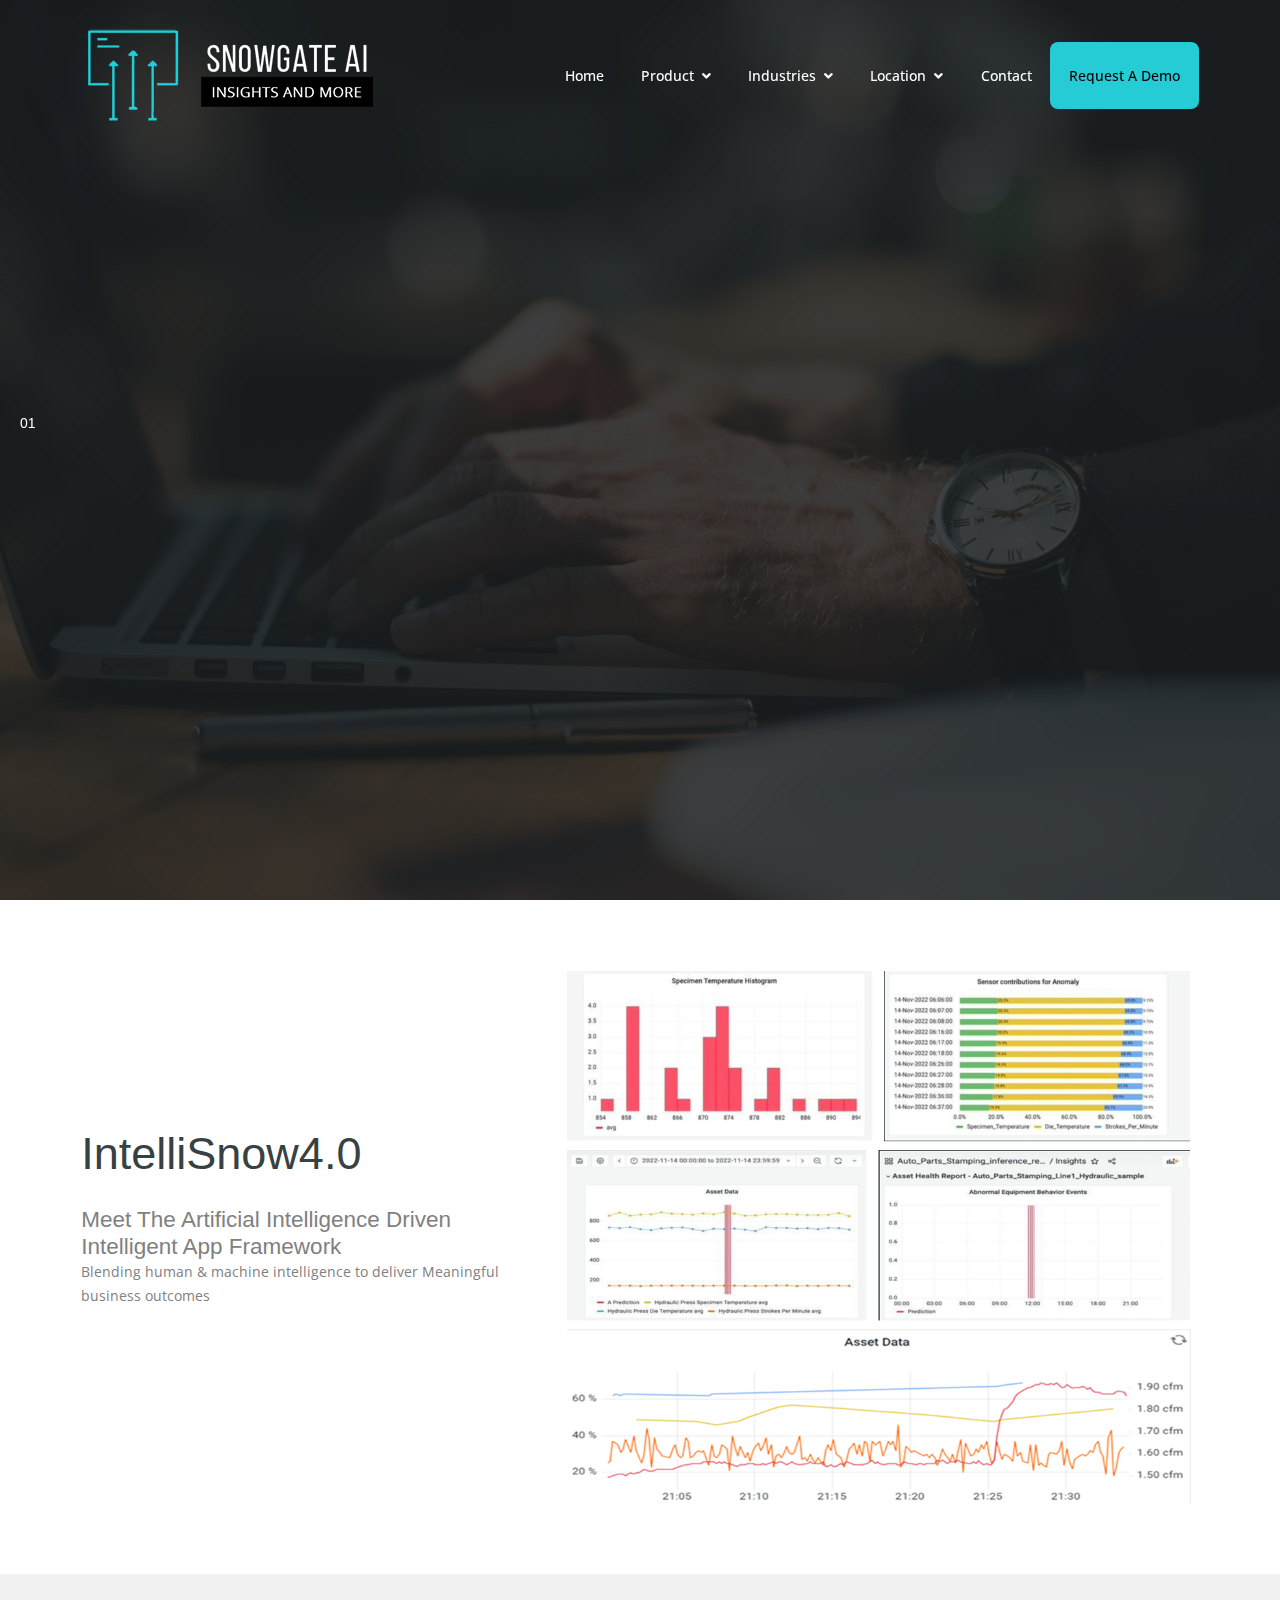
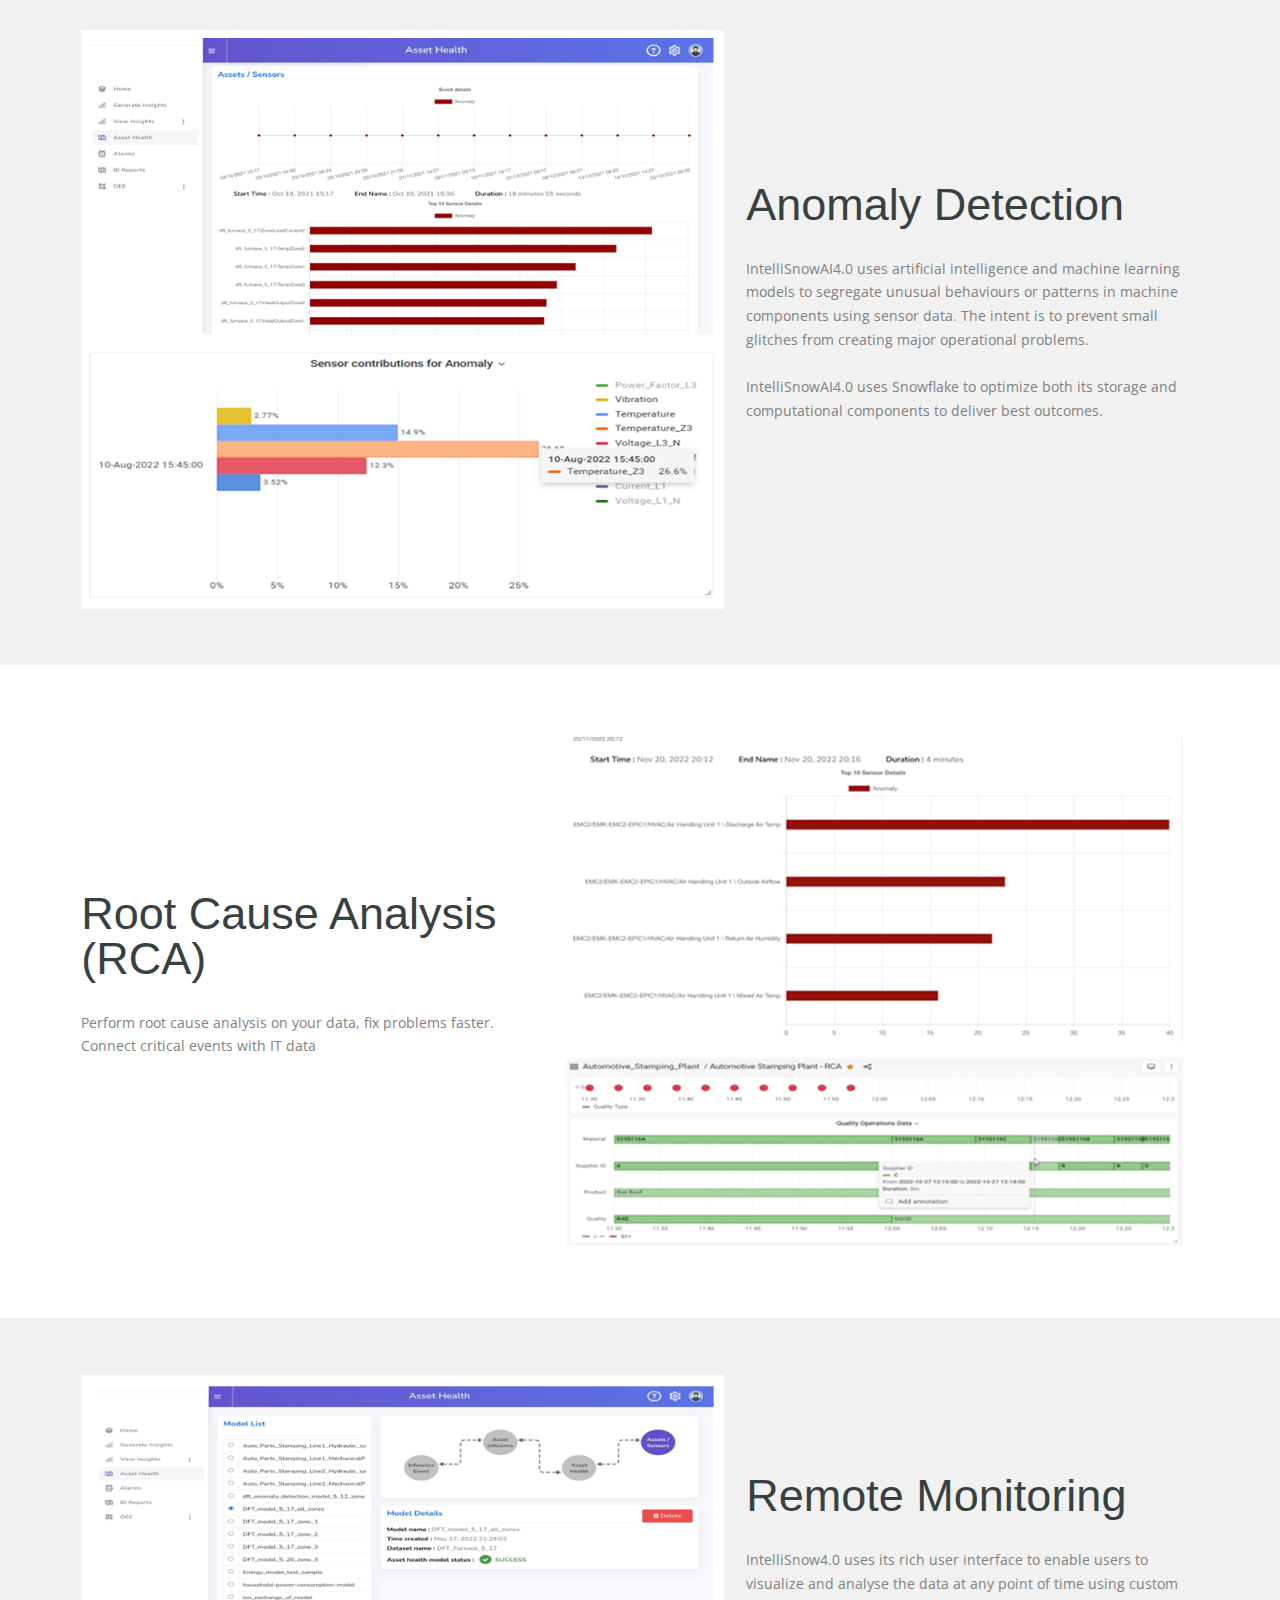
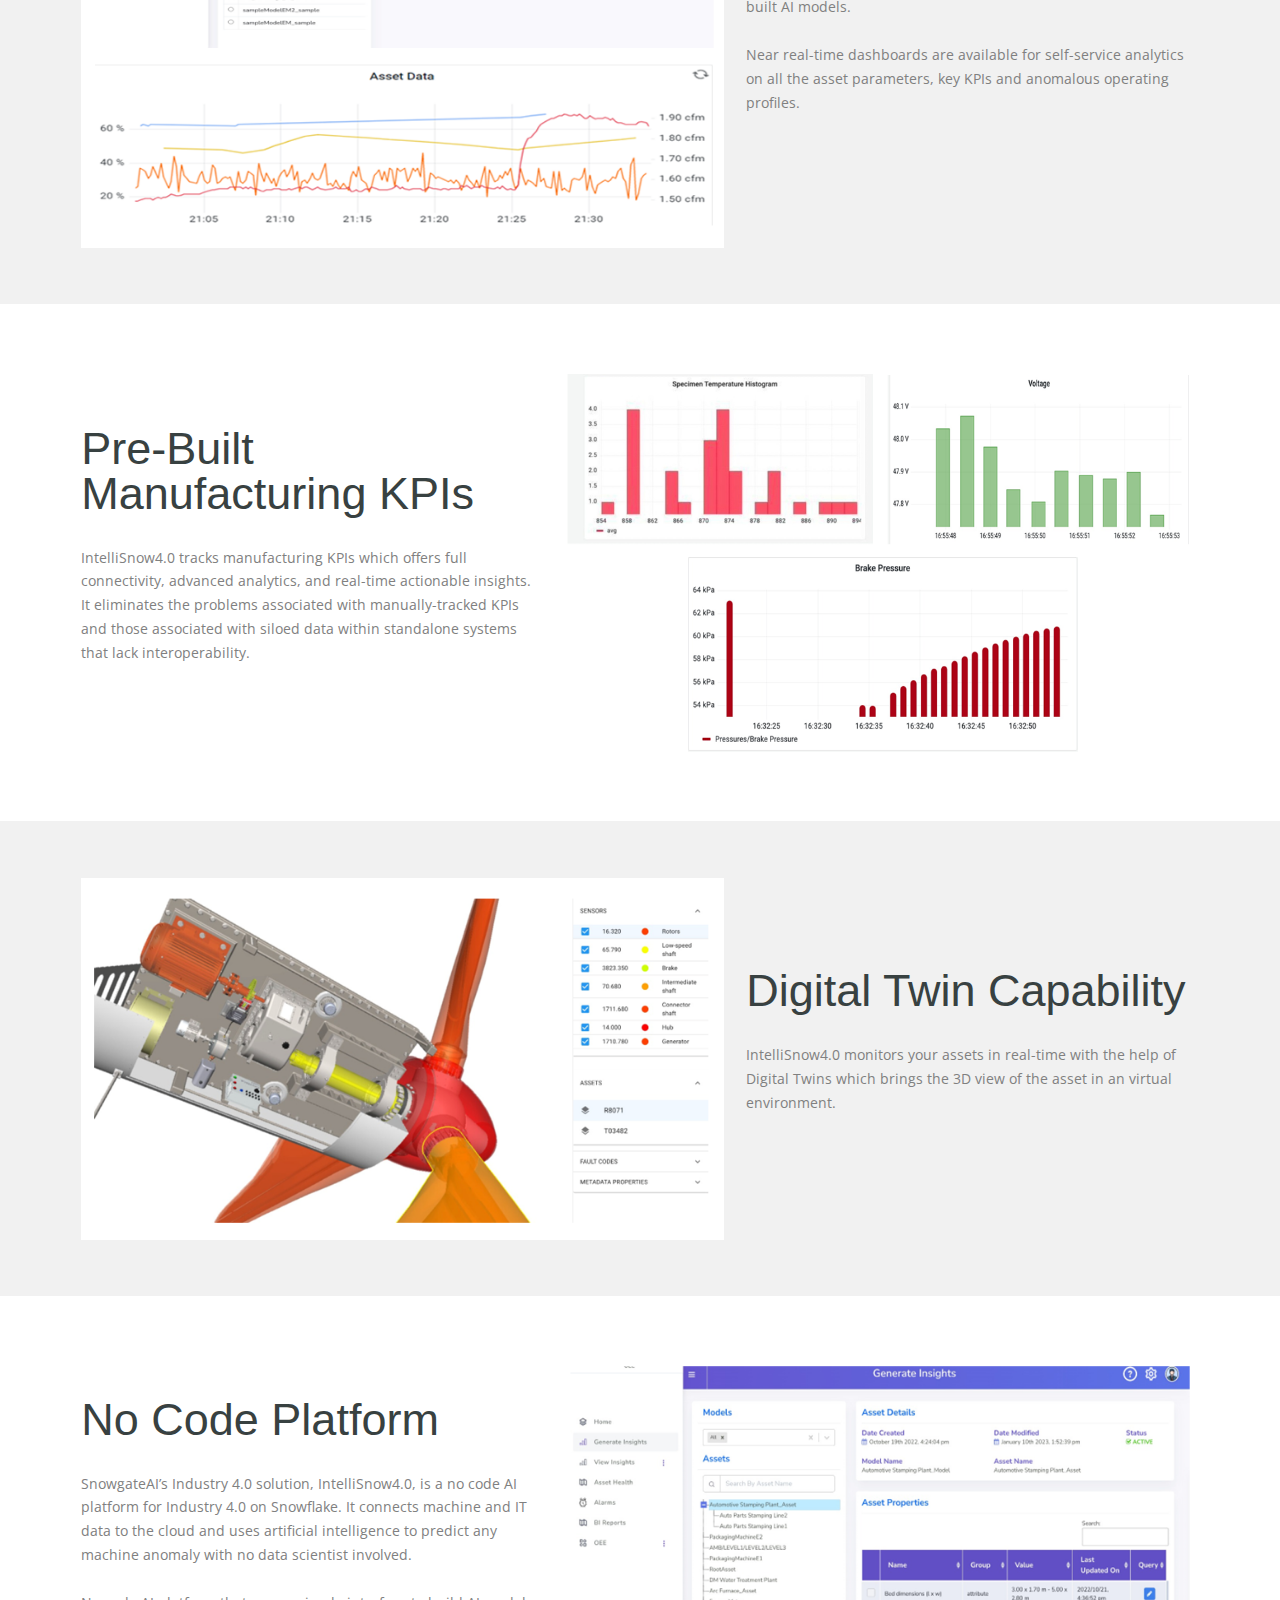
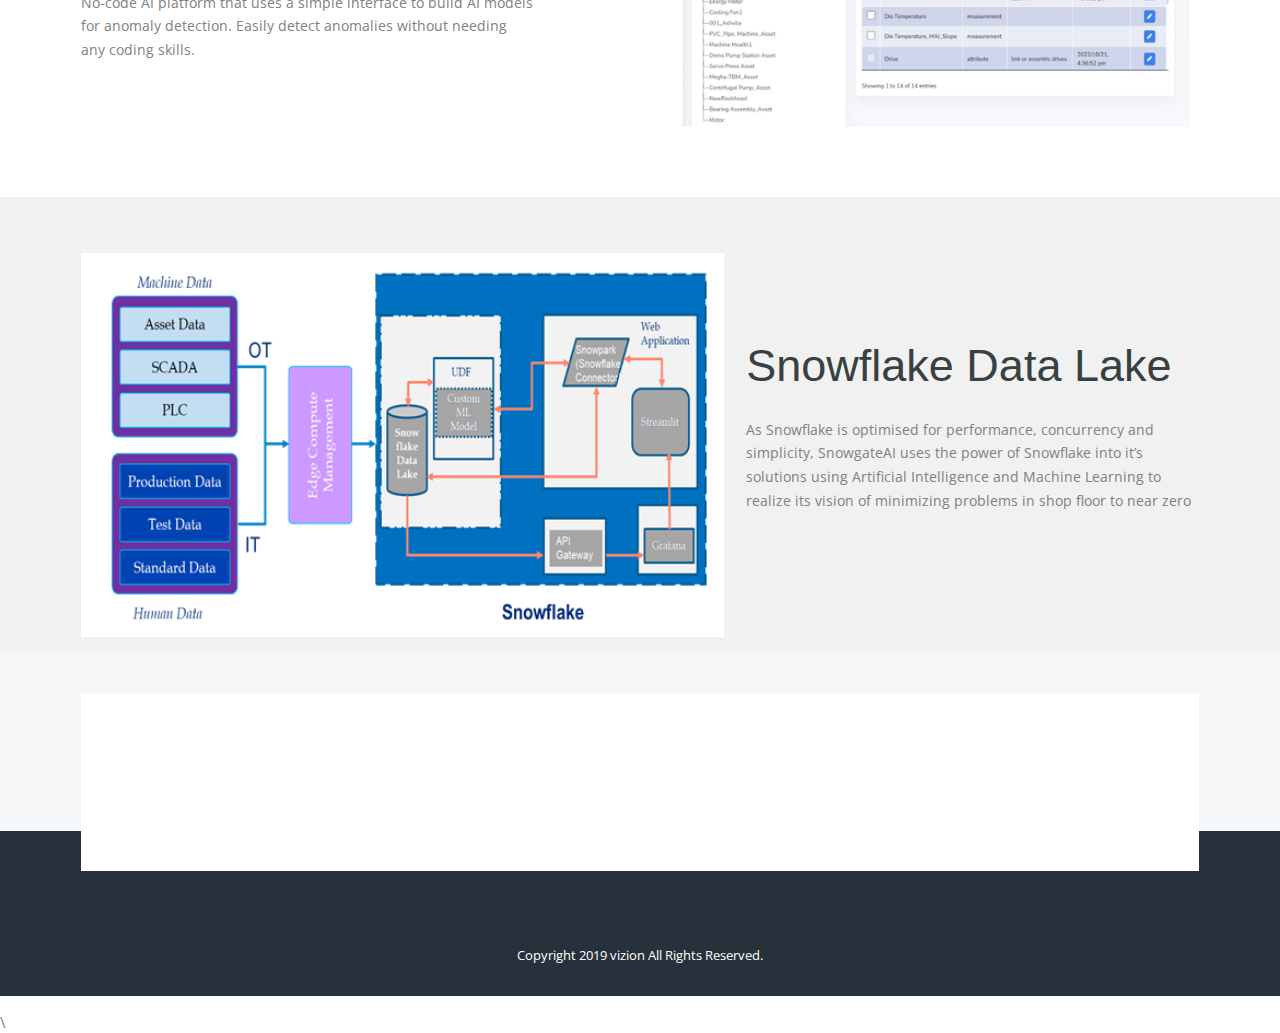
==== index.html @ 65e18550 "Add files via upload" ====
<!DOCTYPE html>
<html lang="en">

<head>
    <meta charset="utf-8">
    <meta name="viewport" content="width=device-width, initial-scale=1, shrink-to-fit=no">
    <title>Snowgate</title>
    <!-- <link href="images/favicon.ico" rel="icon"> -->
    <link rel="stylesheet" href="css/bootstrap.min.css">
    <link rel="stylesheet" href="css/all.min.css">
    <link rel="stylesheet" href="css/animate.min.css">
    <link rel="stylesheet" href="css/owl.carousel.min.css">
    <link rel="stylesheet" href="css/jquery.fancybox.min.css">
    <link rel="stylesheet" href="css/tooltipster.min.css">
    <link rel="stylesheet" href="css/cubeportfolio.min.css">
    <link rel="stylesheet" href="css/revolution/navigation.css">
    <link rel="stylesheet" href="css/revolution/settings.css">
    <link rel="stylesheet" href="css/style.css">
</head>
<body>
<!--PreLoader-->
<div class="loader">
    <div class="loader-inner">
        <div class="cssload-loader"></div>
    </div>
</div>
<!--PreLoader Ends-->
<!-- header -->
<header class="site-header" id="header">
    <nav class="navbar navbar-expand-lg transparent-bg static-nav">
        <div class="container">
            <a class="navbar-brand" href="index.html">
                <img src="images/snowgate.png" alt="logo" class="logo-default">
                <img src="images/snowgate_02.png" alt="logo" class="logo-scrolled">
            </a>
            <div class="collapse navbar-collapse">
                <ul class="navbar-nav ms-auto">
					<li class="nav-item">
                        <a class="nav-link" href="#">Home</a>
                    </li>
                    <li class="nav-item dropdown position-relative">
                        <a class="nav-link dropdown-toggle" href="javascript:void(0)" data-bs-toggle="dropdown" aria-haspopup="true" aria-expanded="false"> Product </a>
                        <div class="dropdown-menu">
                            <a class="dropdown-item" href="#">IntelliSnow4.0</a>
                        </div>
                    </li>
					<li class="nav-item dropdown position-relative">
                        <a class="nav-link dropdown-toggle" href="javascript:void(0)" data-bs-toggle="dropdown" aria-haspopup="true" aria-expanded="false"> Industries </a>
                        <div class="dropdown-menu">
                            <a class="dropdown-item" href="#">Manufacturing</a>
                            <a class="dropdown-item" href="#">Energy & Utilities</a>
                            <a class="dropdown-item" href="#">Health Care</a>
                        </div>
                    </li>
					<li class="nav-item dropdown position-relative">
                        <a class="nav-link dropdown-toggle" href="javascript:void(0)" data-bs-toggle="dropdown" aria-haspopup="true" aria-expanded="false"> Location </a>
                        <div class="dropdown-menu">
                            <a class="dropdown-item" href="#">USA</a>
                            <a class="dropdown-item" href="#">Germany </a>
                        </div>
                    </li>
                    <li class="nav-item">
                        <a class="nav-link" href="#">Contact</a>
                    </li>
                    <li class="nav-item" style="background: #25ccd6; border-radius: 8px; color: #000;">
                        <a class="nav-link" href="#" style="color:#000 !important; margin-right:1.25rem!important;">Request a Demo</a>
                    </li>
                </ul>
            </div>
        </div>
    </nav>
</header>
<!-- header -->
<!--Main Slider-->
<section id="main-banner-area" class="position-relative">
    <div id="revo_main_wrapper" class="rev_slider_wrapper fullwidthbanner-container m-0 p-0 bg-dark" data-alias="classic4export" data-source="gallery">
        <!-- START REVOLUTION SLIDER 5.4.1 fullwidth mode -->
        <div id="rev_main" class="rev_slider fullwidthabanner white" data-version="5.4.1">
            <ul>
                <!-- SLIDE 1 -->
                <li data-index="rs-01" data-transition="fade" data-slotamount="default" data-easein="Power100.easeIn" data-easeout="Power100.easeOut" data-masterspeed="2000" data-fsmasterspeed="1500" data-param1="01">
                    <!-- MAIN IMAGE -->
                    <img src="images/banner1-1.jpg"  alt=""  data-bgposition="center center" data-bgfit="cover" data-bgrepeat="no-repeat" data-bgparallax="10" class="rev-slidebg" data-no-retina>
                    <!-- LAYER NR. 1 -->
                    <div class="tp-caption tp-resizeme"
                         data-x="['center','center','center','center']" data-hoffset="['0','0','0','0']"
                         data-y="['middle','middle','middle','middle']" data-voffset="['-130','-130','-110','-80']"
                         data-width="none" data-height="none" data-type="text"
                         data-textAlign="['center','center','center','center']"
                         data-responsive_offset="on" data-start="1000"
                         data-frames='[{"from":"y:[100%];z:0;rX:0deg;rY:0;rZ:0;sX:1;sY:1;skX:0;skY:0;opacity:0;","mask":"x:0px;y:[100%];s:inherit;e:inherit;","speed":2000,"to":"o:1;","delay":1500,"ease":"Power4.easeInOut"},{"delay":"wait","speed":1000,"to":"y:[100%];","mask":"x:inherit;y:inherit;s:inherit;e:inherit;","ease":"Power2.easeInOut"}]'>
                        <h1 class="text-capitalize font-xlight whitecolor text-center">Meet The</h1>
                    </div>
                    <!-- LAYER NR. 2 -->
                    <div class="tp-caption tp-resizeme"
                         data-x="['center','center','center','center']" data-hoffset="['0','0','0','0']"
                         data-y="['middle','middle','middle','middle']" data-voffset="['-70','-70','-50','-20']"
                         data-width="none" data-height="none" data-type="text"
                         data-textAlign="['center','center','center','center']"
                         data-responsive_offset="on" data-start="1000"
                         data-frames='[{"from":"y:[100%];z:0;rX:0deg;rY:0;rZ:0;sX:1;sY:1;skX:0;skY:0;opacity:0;","mask":"x:0px;y:[100%];s:inherit;e:inherit;","speed":2000,"to":"o:1;","delay":1500,"ease":"Power4.easeInOut"},{"delay":"wait","speed":1000,"to":"y:[100%];","mask":"x:inherit;y:inherit;s:inherit;e:inherit;","ease":"Power2.easeInOut"}]'>
                        <h1 class="text-capitalize font-bold whitecolor text-center">Artificial Intelligence</h1>
                    </div>
                    <!-- LAYER NR. 3 -->
                    <div class="tp-caption tp-resizeme"
                         data-x="['center','center','center','center']" data-hoffset="['0','0','0','0']"
                         data-y="['middle','middle','middle','middle']" data-voffset="['-10','-10','10','40']"
                         data-width="none" data-height="none" data-type="text"
                         data-textAlign="['center','center','center','center']"
                         data-responsive_offset="on" data-start="1500"
                         data-frames='[{"from":"y:[100%];z:0;rX:0deg;rY:0;rZ:0;sX:1;sY:1;skX:0;skY:0;opacity:0;","mask":"x:0px;y:[100%];s:inherit;e:inherit;","speed":2000,"to":"o:1;","delay":1500,"ease":"Power4.easeInOut"},{"delay":"wait","speed":1000,"to":"y:[100%];","mask":"x:inherit;y:inherit;s:inherit;e:inherit;","ease":"Power2.easeInOut"}]'>
                        <h1 class="text-capitalize font-xlight whitecolor text-center">Driven Intelligent App</h1>
                    </div>
                    <!-- LAYER NR. 4 -->
                    <div class="tp-caption tp-resizeme"
                         data-x="['center','center','center','center']" data-hoffset="['0','0','0','0']"
                         data-y="['middle','middle','middle','middle']" data-voffset="['40','40','60','90']"
                         data-width="none" data-height="none" data-whitespace="nowrap" data-type="text"
                         data-textAlign="['center','center','center','center']"
                         data-responsive_offset="on" data-start="2000"
                         data-frames='[{"from":"y:[100%];z:0;rX:0deg;rY:0;rZ:0;sX:1;sY:1;skX:0;skY:0;opacity:0;","mask":"x:0px;y:[100%];s:inherit;e:inherit;","speed":1500,"to":"o:1;","delay":2000,"ease":"Power4.easeInOut"},{"delay":"wait","speed":1000,"to":"y:[100%];","mask":"x:inherit;y:inherit;s:inherit;e:inherit;","ease":"Power2.easeInOut"}]'>
                        <h4 class="whitecolor font-xlight text-center">Blending human & machine intelligence to deliver Meaningful business outcomes</h4>
                    </div>
                </li>

            </ul>
        </div>
    </div>
</section>
<!--Main Slider ends -->

<!--Some Feature -->
<section id="our-feature" class="single-feature padding_bottom padding_top_half mt-1 mt-lg-n4 mt-md-n3">
    <div class="container">
        <div class="row d-flex align-items-center">
            <div class="col-lg-5 col-md-5 col-sm-5 text-sm-start text-center" data-wow-delay="300ms">
                <div class="heading-title mb-4">
                    <h2 class="darkcolor font-normal bottom30">IntelliSnow4.0</h2>
                </div>
				<h3>Meet The Artificial Intelligence Driven Intelligent App Framework</h3>
                <p class="bottom35">Blending human & machine intelligence to deliver Meaningful business outcomes</p>
            </div>
            <div class="col-lg-7 col-md-7 col-sm-7" data-wow-delay="300ms">
                <div class="image"><img alt="SEO" src="images/01.png"></div>
            </div>
        </div>
    </div>
</section>
<!--Some Feature ends-->

<!--Some Feature -->
<section id="our-feature" style="background: #f1f1f1;" class="single-feature padding_bottom padding_top_half mt-1 mt-lg-n4 mt-md-n3">
    <div class="container">

		<div class="row d-flex align-items-center">
			<div class="col-lg-7 col-md-7 col-sm-7 " data-wow-delay="300ms">
                <div class="image"><img alt="SEO" src="images/02.png"></div>
            </div>
            <div class="col-lg-5 col-md-5 col-sm-5 text-sm-start text-center " data-wow-delay="300ms">
                <div class="heading-title mb-4">
                    <h2 class="darkcolor font-normal bottom30">Anomaly Detection</h2>
                </div>
                <p class="bottom35">
				   IntelliSnowAI4.0 uses artificial intelligence and machine learning models to segregate unusual behaviours or patterns in machine components using sensor data. The intent is to prevent small glitches from creating major operational problems. 
				 <br><br>
				 IntelliSnowAI4.0 uses Snowflake to optimize both its storage and computational components to deliver best outcomes.
				</p>
            </div>
        </div>

    </div>
</section>
<!--Some Feature ends-->

<!--Some Feature -->
<section id="our-feature" class="single-feature padding_bottom padding_top_half mt-1 mt-lg-n4 mt-md-n3">
    <div class="container">
		
		<div class="row d-flex align-items-center">
            <div class="col-lg-5 col-md-5 col-sm-5 text-sm-start text-center" data-wow-delay="300ms">
                <div class="heading-title mb-4">
                    <h2 class="darkcolor font-normal bottom30">Root Cause Analysis (RCA)</h2>
                </div>
                <p class="bottom35">Perform root cause analysis on your data, fix problems faster. Connect critical events with IT data</p>
            </div>
            <div class="col-lg-7 col-md-7 col-sm-7" data-wow-delay="300ms">
                <div class="image"><img alt="SEO" src="images/03.png"></div>
            </div>
        </div>

    </div>
</section>
<!--Some Feature ends-->

<!--Some Feature -->
<section id="our-feature" style="background: #f1f1f1;" class="single-feature padding_bottom padding_top_half mt-1 mt-lg-n4 mt-md-n3">
    <div class="container">
		
		<div class="row d-flex align-items-center">
			<div class="col-lg-7 col-md-7 col-sm-7 " data-wow-delay="300ms">
                <div class="image"><img alt="SEO" src="images/04.png"></div>
            </div>
            <div class="col-lg-5 col-md-5 col-sm-5 text-sm-start text-center " data-wow-delay="300ms">
                <div class="heading-title mb-4">
                    <h2 class="darkcolor font-normal bottom30">Remote Monitoring</h2>
                </div>
                <p class="bottom35">
				   IntelliSnow4.0 uses its rich user interface to enable users to visualize and analyse the data at any point of time  using custom built AI models.
				 <br><br>
				 Near real-time dashboards are available for self-service analytics on all the asset parameters, key KPIs and anomalous operating profiles.
				</p>
            </div>
        </div>

    </div>
</section>
<!--Some Feature ends-->

<!--Some Feature -->
<section id="our-feature" class="single-feature padding_bottom padding_top_half mt-1 mt-lg-n4 mt-md-n3">
    <div class="container">
		
		<div class="row d-flex align-items-center">
            <div class="col-lg-5 col-md-5 col-sm-5 text-sm-start text-center" data-wow-delay="300ms">
                <div class="heading-title mb-4">
                    <h2 class="darkcolor font-normal bottom30">Pre-Built Manufacturing KPIs</h2>
                </div>
                <p class="bottom35">IntelliSnow4.0 tracks manufacturing KPIs which offers full connectivity, advanced analytics, and real-time actionable insights. It eliminates the problems associated with manually-tracked KPIs and those associated with siloed data within standalone systems that lack interoperability.</p>
            </div>
            <div class="col-lg-7 col-md-7 col-sm-7" data-wow-delay="300ms">
                <div class="image"><img alt="SEO" src="images/05.png"></div>
            </div>
        </div>
		
    </div>
</section>
<!--Some Feature ends-->

<!--Some Feature -->
<section id="our-feature" style="background: #f1f1f1;" class="single-feature padding_bottom padding_top_half mt-1 mt-lg-n4 mt-md-n3">
    <div class="container">

		<div class="row d-flex align-items-center">
			<div class="col-lg-7 col-md-7 col-sm-7 " data-wow-delay="300ms">
                <div class="image"><img alt="SEO" src="images/06.png"></div>
            </div>
            <div class="col-lg-5 col-md-5 col-sm-5 text-sm-start text-center " data-wow-delay="300ms">
                <div class="heading-title mb-4">
                    <h2 class="darkcolor font-normal bottom30">Digital Twin Capability</h2>
                </div>
                <p class="bottom35">
				   IntelliSnow4.0 monitors your assets in real-time with the help of Digital Twins which brings the 3D view of the asset in an virtual environment.
				</p>
            </div>
        </div>
		
    </div>
</section>
<!--Some Feature ends-->

<!--Some Feature -->
<section id="our-feature" class="single-feature padding_bottom padding_top_half mt-1 mt-lg-n4 mt-md-n3">
    <div class="container">

		
		<div class="row d-flex align-items-center">
            <div class="col-lg-5 col-md-5 col-sm-5 text-sm-start text-center" data-wow-delay="300ms">
                <div class="heading-title mb-4">
                    <h2 class="darkcolor font-normal bottom30">No Code Platform</h2>
                </div>
                <p class="bottom35">
				SnowgateAI’s Industry 4.0 solution, IntelliSnow4.0, is a no code AI platform for Industry 4.0 on Snowflake. It connects machine and IT data to the cloud and uses artificial intelligence to predict any machine anomaly with no data scientist involved.
                <br><br>
				No-code AI platform that uses a simple interface to build AI models for anomaly detection. Easily detect anomalies without needing any coding skills.
				</p>
            </div>
            <div class="col-lg-7 col-md-7 col-sm-7" data-wow-delay="300ms">
                <div class="image"><img alt="SEO" src="images/07.png"></div>
            </div>
        </div>
		
    </div>
</section>
<!--Some Feature ends-->

<!--Some Feature -->
<section id="our-feature" style="background: #f1f1f1;" class="single-feature padding_bottom padding_top_half mt-1 mt-lg-n4 mt-md-n3">
    <div class="container">

		<div class="row d-flex align-items-center">
			<div class="col-lg-7 col-md-7 col-sm-7 " data-wow-delay="300ms">
                <div class="image"><img alt="SEO" src="images/08.png"></div>
            </div>
            <div class="col-lg-5 col-md-5 col-sm-5 text-sm-start text-center " data-wow-delay="300ms">
                <div class="heading-title mb-4">
                    <h2 class="darkcolor font-normal bottom30">Snowflake Data Lake</h2>
                </div>
                <p class="bottom35">
				   As Snowflake is optimised for performance, concurrency and simplicity, SnowgateAI uses the power of Snowflake into it’s solutions using Artificial Intelligence and Machine Learning to realize its vision of minimizing problems in shop floor to near zero
				</p>
            </div>
        </div>
		
    </div>
</section>
<!--Some Feature ends-->


<!-- Contact US -->
<section id="stayconnect" class="bglight position-relative">
    <div class="container">
        <div class="contactus-wrapp">
            <div class="row">
                <div class="col-md-12 col-sm-12">
                    <div class="heading-title wow fadeInUp text-center text-md-start" data-wow-delay="300ms">
                        <h3 class="darkcolor bottom20">Stay Connected</h3>
                    </div>
                </div>
                <div class="col-md-12 col-sm-12">
                    <form class="getin_form wow fadeInUp" data-wow-delay="400ms" onsubmit="return false;">
                        <div class="row">
                            <div class="col-md-12 col-sm-12" id="result"></div>
                            <div class="col-md-3 col-sm-6">
                                <div class="form-group">
                                    <label for="userName" class="d-none"></label>
                                    <input class="form-control" type="text" placeholder="Name" required id="userName" name="userName">
                                </div>
                            </div>
                            <div class="col-md-3 col-sm-6">
                                <div class="form-group">
                                    <label for="companyName" class="d-none"></label>
                                    <input class="form-control" type="text" placeholder="Company"  id="companyName" name="companyName">
                                </div>
                            </div>
                            <div class="col-md-3 col-sm-6">
                                <div class="form-group">
                                    <label for="email" class="d-none"></label>
                                    <input class="form-control" type="email" placeholder="Email" required id="email" name="email">
                                </div>
                            </div>
                            <div class="col-md-3 col-sm-6">
                                <button type="submit" class="button gradient-btn w-100" id="submit_btn">subscribe</button>
                            </div>
                        </div>
                    </form>
                </div>
            </div>
        </div>
    </div>
</section>
<!-- Contact US ends -->
<!--Site Footer Here-->
<footer id="site-footer" class=" bgdark padding_top">
    <div class="container">
	  <p style="padding-bottom:30px; text-align:center; color:#fff;">Copyright 2019 vizion All Rights Reserved.</p>
    </div>
</footer>
<!--Footer ends-->
<!-- jQuery first, then Popper.js, then Bootstrap JS -->
<script src="js/jquery-3.6.0.min.js"></script>
<!--Bootstrap Core-->
<script src="js/propper.min.js"></script>
<script src="js/bootstrap.min.js"></script>
<!--to view items on reach-->
<script src="js/jquery.appear.js"></script>
<!--Owl Slider-->
<script src="js/owl.carousel.min.js"></script>
<!--number counters-->
<script src="js/jquery-countTo.js"></script>
<!--Parallax Background-->
<script src="js/parallaxie.js"></script>
<!--Cubefolio Gallery-->
<script src="js/jquery.cubeportfolio.min.js"></script>
<!--Fancybox js-->
<script src="js/jquery.fancybox.min.js"></script>
<!--tooltip js-->
<script src="js/tooltipster.min.js"></script>
<!--wow js-->
<script src="js/wow.js"></script>
<!--Revolution SLider-->
<script src="js/revolution/jquery.themepunch.tools.min.js"></script>
<script src="js/revolution/jquery.themepunch.revolution.min.js"></script>
<!-- SLIDER REVOLUTION 5.0 EXTENSIONS -->
<script src="js/revolution/extensions/revolution.extension.actions.min.js"></script>
<script src="js/revolution/extensions/revolution.extension.carousel.min.js"></script>
<script src="js/revolution/extensions/revolution.extension.kenburn.min.js"></script>
<script src="js/revolution/extensions/revolution.extension.layeranimation.min.js"></script>
<script src="js/revolution/extensions/revolution.extension.migration.min.js"></script>
<script src="js/revolution/extensions/revolution.extension.navigation.min.js"></script>
<script src="js/revolution/extensions/revolution.extension.parallax.min.js"></script>
<script src="js/revolution/extensions/revolution.extension.slideanims.min.js"></script>
<script src="js/revolution/extensions/revolution.extension.video.min.js"></script>
<!--custom functions and script-->
<script src="js/functions.js"></script>
</body>
\
</html>
---- css/tooltipster.min.css ----
.tooltipster-fall,.tooltipster-grow.tooltipster-show{-webkit-transition-timing-function:cubic-bezier(.175,.885,.32,1);-moz-transition-timing-function:cubic-bezier(.175,.885,.32,1.15);-ms-transition-timing-function:cubic-bezier(.175,.885,.32,1.15);-o-transition-timing-function:cubic-bezier(.175,.885,.32,1.15)}.tooltipster-base{display:flex;pointer-events:none;position:absolute}.tooltipster-box{flex:1 1 auto}.tooltipster-content{box-sizing:border-box;max-height:100%;max-width:100%;overflow:auto}.tooltipster-ruler{bottom:0;left:0;overflow:hidden;position:fixed;right:0;top:0;visibility:hidden}.tooltipster-fade{opacity:0;-webkit-transition-property:opacity;-moz-transition-property:opacity;-o-transition-property:opacity;-ms-transition-property:opacity;transition-property:opacity}.tooltipster-fade.tooltipster-show{opacity:1}.tooltipster-grow{-webkit-transform:scale(0,0);-moz-transform:scale(0,0);-o-transform:scale(0,0);-ms-transform:scale(0,0);transform:scale(0,0);-webkit-transition-property:-webkit-transform;-moz-transition-property:-moz-transform;-o-transition-property:-o-transform;-ms-transition-property:-ms-transform;transition-property:transform;-webkit-backface-visibility:hidden}.tooltipster-grow.tooltipster-show{-webkit-transform:scale(1,1);-moz-transform:scale(1,1);-o-transform:scale(1,1);-ms-transform:scale(1,1);transform:scale(1,1);-webkit-transition-timing-function:cubic-bezier(.175,.885,.32,1.15);transition-timing-function:cubic-bezier(.175,.885,.32,1.15)}.tooltipster-swing{opacity:0;-webkit-transform:rotateZ(4deg);-moz-transform:rotateZ(4deg);-o-transform:rotateZ(4deg);-ms-transform:rotateZ(4deg);transform:rotateZ(4deg);-webkit-transition-property:-webkit-transform,opacity;-moz-transition-property:-moz-transform;-o-transition-property:-o-transform;-ms-transition-property:-ms-transform;transition-property:transform}.tooltipster-swing.tooltipster-show{opacity:1;-webkit-transform:rotateZ(0);-moz-transform:rotateZ(0);-o-transform:rotateZ(0);-ms-transform:rotateZ(0);transform:rotateZ(0);-webkit-transition-timing-function:cubic-bezier(.23,.635,.495,1);-webkit-transition-timing-function:cubic-bezier(.23,.635,.495,2.4);-moz-transition-timing-function:cubic-bezier(.23,.635,.495,2.4);-ms-transition-timing-function:cubic-bezier(.23,.635,.495,2.4);-o-transition-timing-function:cubic-bezier(.23,.635,.495,2.4);transition-timing-function:cubic-bezier(.23,.635,.495,2.4)}.tooltipster-fall{-webkit-transition-property:top;-moz-transition-property:top;-o-transition-property:top;-ms-transition-property:top;transition-property:top;-webkit-transition-timing-function:cubic-bezier(.175,.885,.32,1.15);transition-timing-function:cubic-bezier(.175,.885,.32,1.15)}.tooltipster-fall.tooltipster-initial{top:0!important}.tooltipster-fall.tooltipster-dying{-webkit-transition-property:all;-moz-transition-property:all;-o-transition-property:all;-ms-transition-property:all;transition-property:all;top:0!important;opacity:0}.tooltipster-slide{-webkit-transition-property:left;-moz-transition-property:left;-o-transition-property:left;-ms-transition-property:left;transition-property:left;-webkit-transition-timing-function:cubic-bezier(.175,.885,.32,1);-webkit-transition-timing-function:cubic-bezier(.175,.885,.32,1.15);-moz-transition-timing-function:cubic-bezier(.175,.885,.32,1.15);-ms-transition-timing-function:cubic-bezier(.175,.885,.32,1.15);-o-transition-timing-function:cubic-bezier(.175,.885,.32,1.15);transition-timing-function:cubic-bezier(.175,.885,.32,1.15)}.tooltipster-slide.tooltipster-initial{left:-40px!important}.tooltipster-slide.tooltipster-dying{-webkit-transition-property:all;-moz-transition-property:all;-o-transition-property:all;-ms-transition-property:all;transition-property:all;left:0!important;opacity:0}@keyframes tooltipster-fading{0%{opacity:0}100%{opacity:1}}.tooltipster-update-fade{animation:tooltipster-fading .4s}@keyframes tooltipster-rotating{25%{transform:rotate(-2deg)}75%{transform:rotate(2deg)}100%{transform:rotate(0)}}.tooltipster-update-rotate{animation:tooltipster-rotating .6s}@keyframes tooltipster-scaling{50%{transform:scale(1.1)}100%{transform:scale(1)}}.tooltipster-update-scale{animation:tooltipster-scaling .6s}.tooltipster-sidetip .tooltipster-box{background:#565656;border:2px solid #000;border-radius:4px}.tooltipster-sidetip.tooltipster-bottom .tooltipster-box{margin-top:8px}.tooltipster-sidetip.tooltipster-left .tooltipster-box{margin-right:8px}.tooltipster-sidetip.tooltipster-right .tooltipster-box{margin-left:8px}.tooltipster-sidetip.tooltipster-top .tooltipster-box{margin-bottom:8px}.tooltipster-sidetip .tooltipster-content{color:#fff;line-height:18px;padding:6px 14px}.tooltipster-sidetip .tooltipster-arrow{overflow:hidden;position:absolute}.tooltipster-sidetip.tooltipster-bottom .tooltipster-arrow{height:10px;margin-left:-10px;top:0;width:20px}.tooltipster-sidetip.tooltipster-left .tooltipster-arrow{height:20px;margin-top:-10px;right:0;top:0;width:10px}.tooltipster-sidetip.tooltipster-right .tooltipster-arrow{height:20px;margin-top:-10px;left:0;top:0;width:10px}.tooltipster-sidetip.tooltipster-top .tooltipster-arrow{bottom:0;height:10px;margin-left:-10px;width:20px}.tooltipster-sidetip .tooltipster-arrow-background,.tooltipster-sidetip .tooltipster-arrow-border{height:0;position:absolute;width:0}.tooltipster-sidetip .tooltipster-arrow-background{border:10px solid transparent}.tooltipster-sidetip.tooltipster-bottom .tooltipster-arrow-background{border-bottom-color:#565656;left:0;top:3px}.tooltipster-sidetip.tooltipster-left .tooltipster-arrow-background{border-left-color:#565656;left:-3px;top:0}.tooltipster-sidetip.tooltipster-right .tooltipster-arrow-background{border-right-color:#565656;left:3px;top:0}.tooltipster-sidetip.tooltipster-top .tooltipster-arrow-background{border-top-color:#565656;left:0;top:-3px}.tooltipster-sidetip .tooltipster-arrow-border{border:10px solid transparent;left:0;top:0}.tooltipster-sidetip.tooltipster-bottom .tooltipster-arrow-border{border-bottom-color:#000}.tooltipster-sidetip.tooltipster-left .tooltipster-arrow-border{border-left-color:#000}.tooltipster-sidetip.tooltipster-right .tooltipster-arrow-border{border-right-color:#000}.tooltipster-sidetip.tooltipster-top .tooltipster-arrow-border{border-top-color:#000}.tooltipster-sidetip .tooltipster-arrow-uncropped{position:relative}.tooltipster-sidetip.tooltipster-bottom .tooltipster-arrow-uncropped{top:-10px}.tooltipster-sidetip.tooltipster-right .tooltipster-arrow-uncropped{left:-10px}
/*follower*/
.tooltipster-follower .tooltipster-box{background:#565656;border:2px solid #000;border-radius:4px}.tooltipster-follower .tooltipster-content{color:#fff;line-height:18px;padding:6px 14px}.tooltipster-follower.tooltipster-borderless .tooltipster-box{border:none;background:#1b1b1b;background:rgba(10,10,10,.9)}.tooltipster-follower.tooltipster-light .tooltipster-box{border-radius:3px;border:1px solid #ccc;background:#ededed}.tooltipster-follower.tooltipster-light .tooltipster-content{color:#666}.tooltipster-follower.tooltipster-noir .tooltipster-box{border-radius:0;border:3px solid #000;background:#fff}.tooltipster-follower.tooltipster-noir .tooltipster-content{color:#000}.tooltipster-follower.tooltipster-punk .tooltipster-box{border-radius:5px;border:none;border-bottom:3px solid #f71169;background:#2a2a2a}.tooltipster-follower.tooltipster-shadow .tooltipster-box{border:none;border-radius:5px;background:#fff;box-shadow:0 0 10px 6px rgba(0,0,0,.1)}.tooltipster-follower.tooltipster-shadow .tooltipster-content{color:#8d8d8d}
---- css/revolution/navigation.css ----
.wexim.tp-bullets{
    height: 110px !important;
    width: 19px !important;
    text-align: center;
    display: inline-block;
    position: relative;
}

.wexim .tp-bullet{
    position:relative;
    display: contents;
    background: transparent;
    cursor: pointer;
    box-sizing: content-box;
}
.single-slide .wexim .tp-bullet{
    display: none !important;
}

.wexim .tp-bullet .tp-bullet-inner{
    width: 13px;
    height: 13px;
    position:relative;
    border: 3px solid #ffffff;
    border-radius: 50%;
    background: transparent;
    cursor: pointer;
    box-sizing: content-box;
    -webkit-transition: all .5s ease-in-out;
    -moz-transition: all .5s ease-in-out;
    -ms-transition: all .5s ease-in-out;
    -o-transition: all .5s ease-in-out;
    transition: all .5s ease-in-out;
}

.dark-slider .wexim .tp-bullet .tp-bullet-inner{
    border: 3px solid #4d4d4d;
}


.wexim .tp-bullet.selected .tp-bullet-inner{
    transform: scale(1.4);
    margin-top:2px;
    background: #00bcd4;
    -webkit-transition: all .5s ease-in-out;
    -moz-transition: all .5s ease-in-out;
    -ms-transition: all .5s ease-in-out;
    -o-transition: all .5s ease-in-out;
    transition: all .5s ease-in-out;
}

.dark-slider .wexim .tp-bullet.selected .tp-bullet-inner{
    background: transparent;
}

.wexim .tp-bullet:not(:last-child) .tp-line{
    height: 20px;
    width: 3px;
    background: white;
    display: block;
    margin: 0 auto;
}

.dark-slider .wexim .tp-bullet:not(:last-child) .tp-line{
    background: #4d4d4d;
}
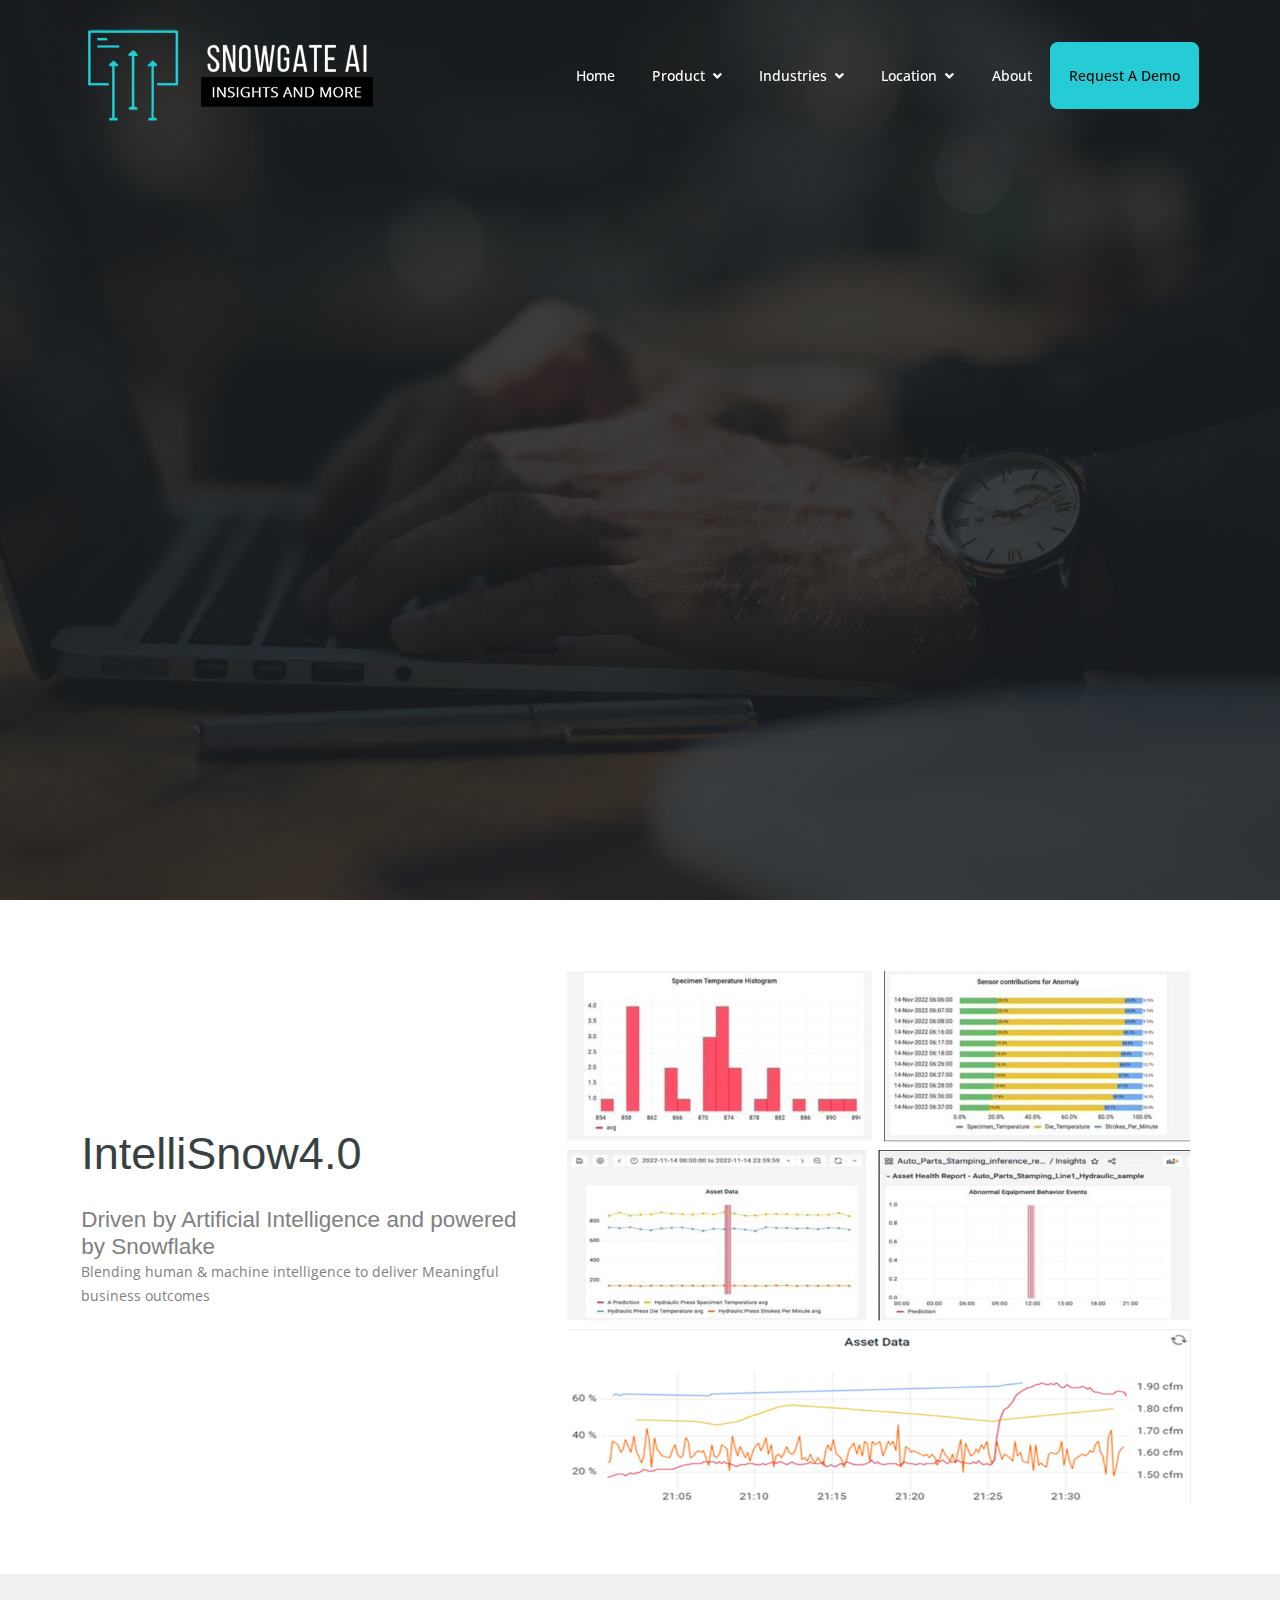
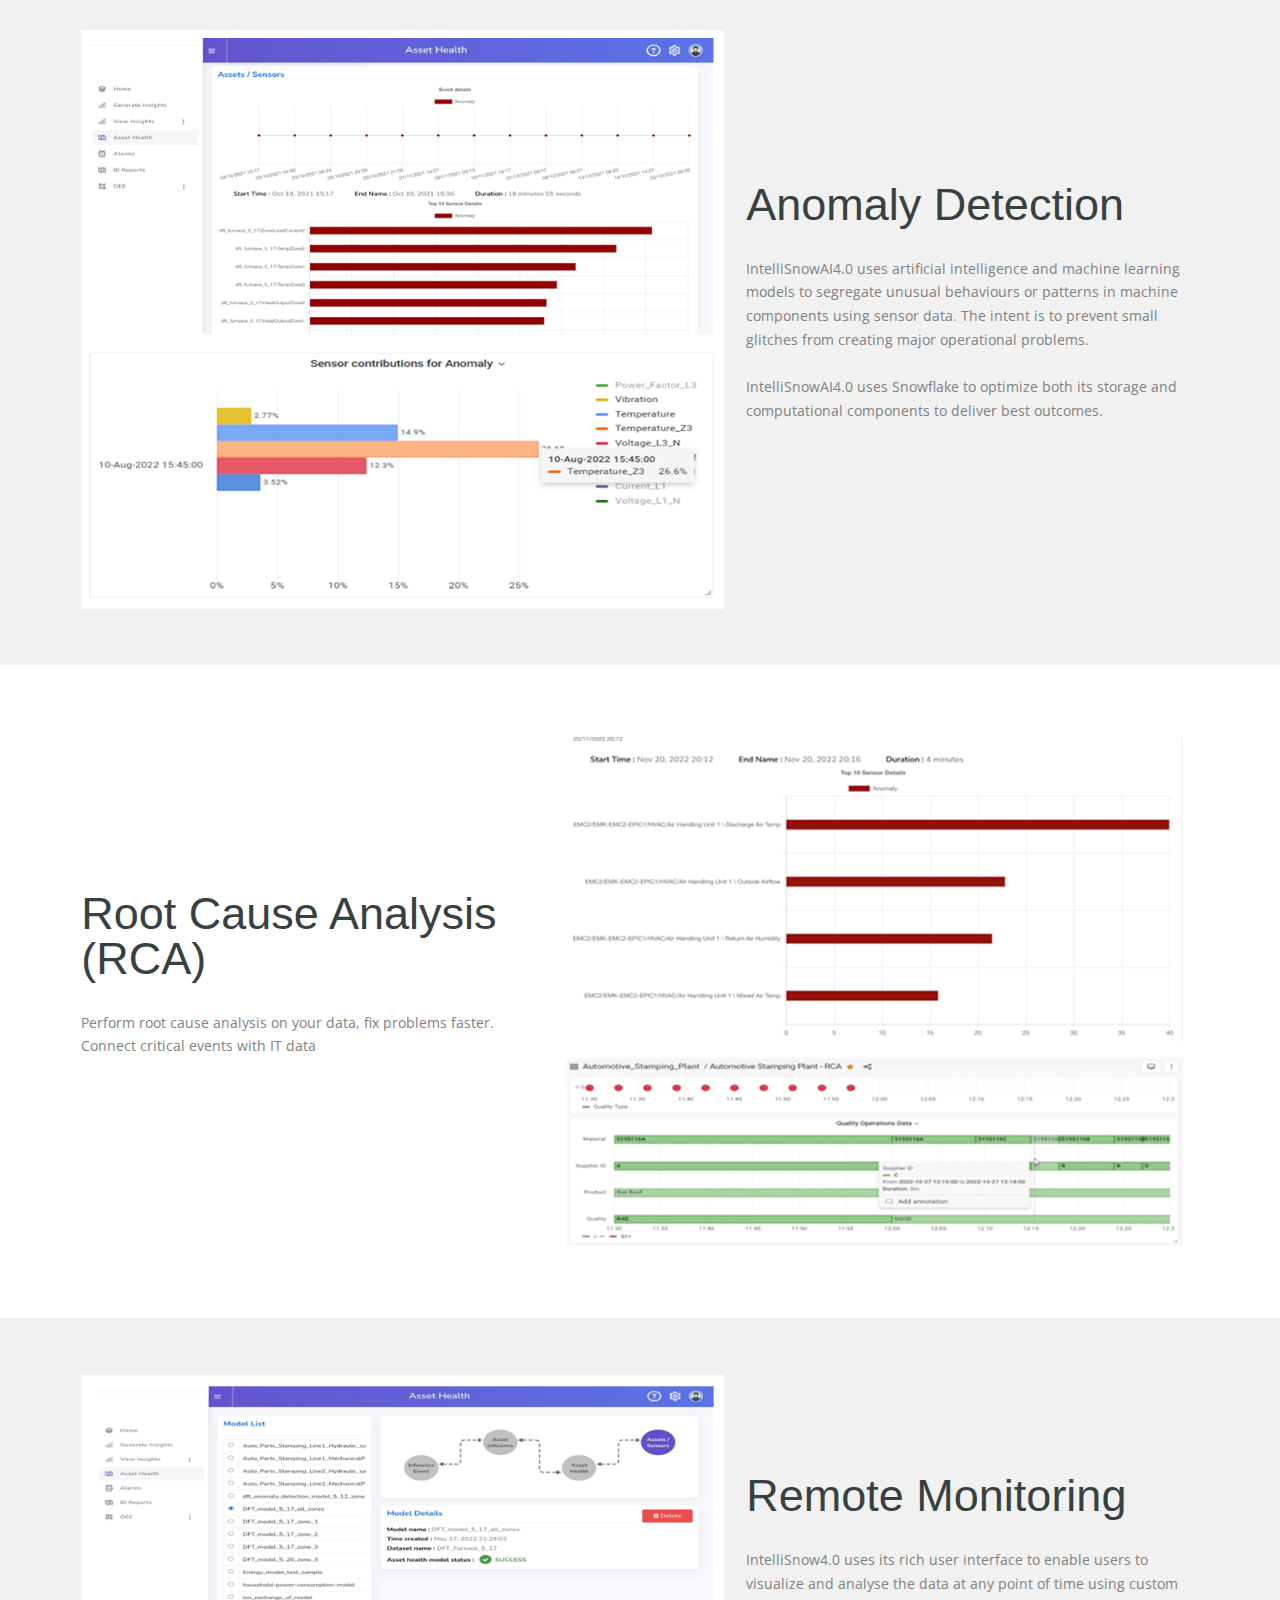
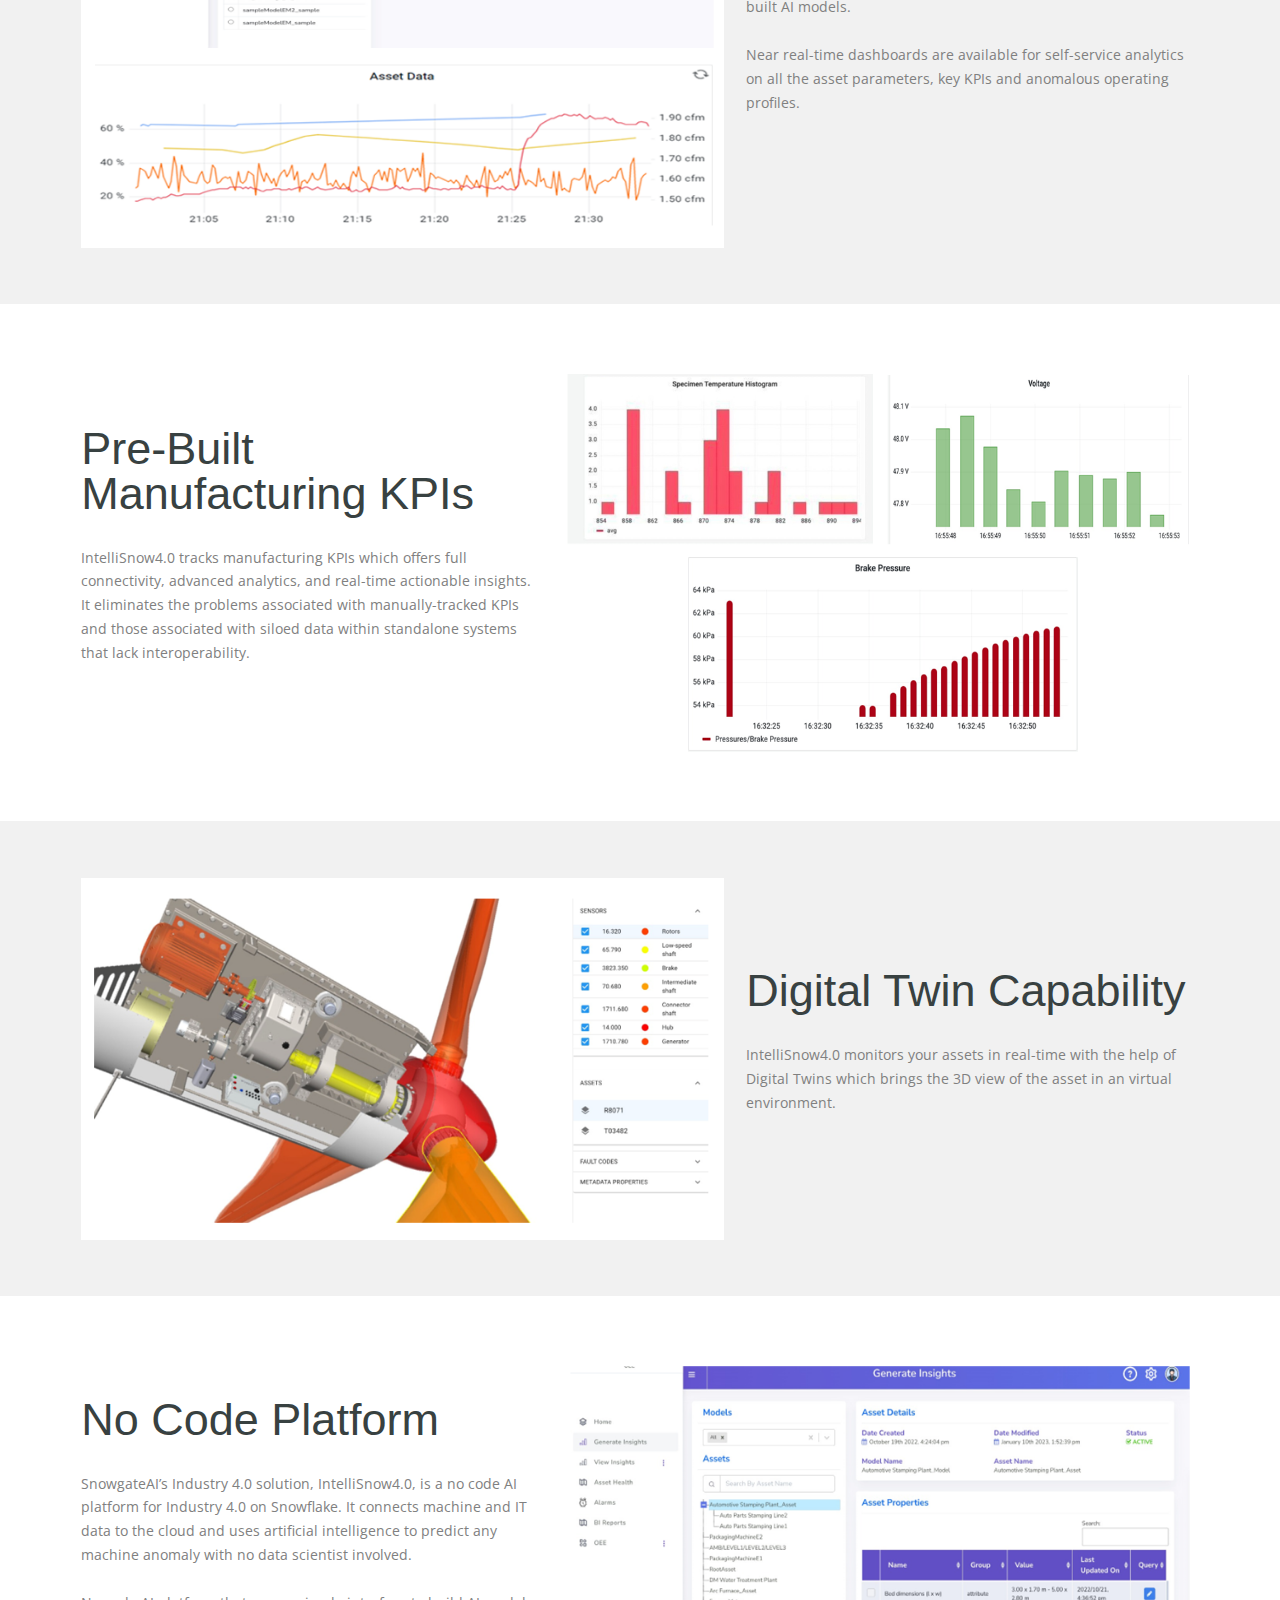
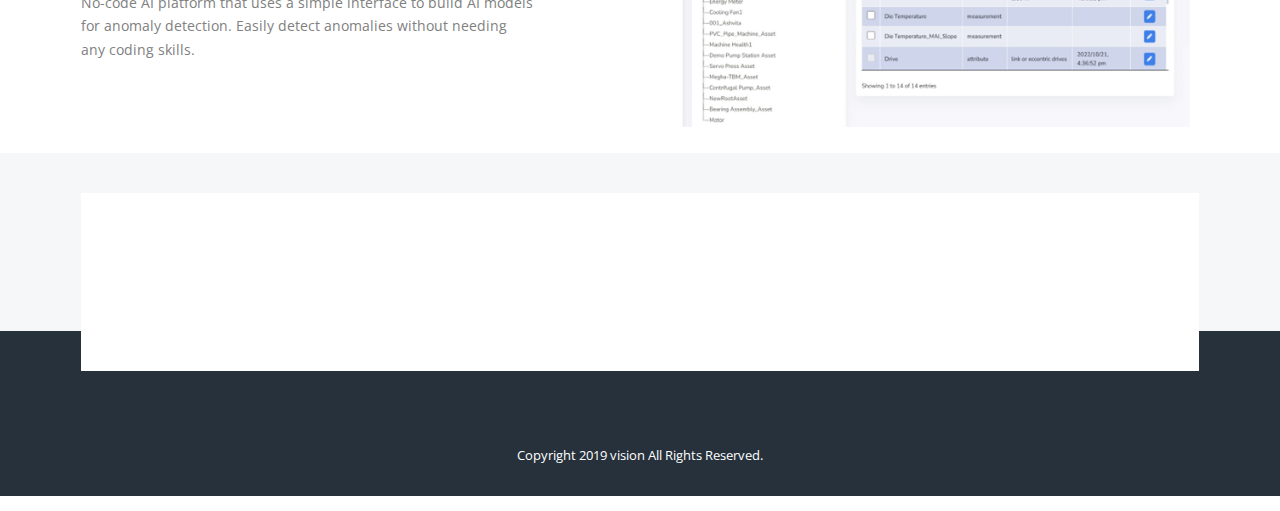
==== commit 924f8d2e: "UPdated" ====
--- a/index.html
+++ b/index.html
@@ -3,7 +3,7 @@
 
 <head>
     <meta charset="utf-8">
-    <meta name="viewport" content="width=device-width, initial-scale=1, shrink-to-fit=no">
+    <meta name="viewport" content="width=device-width, initial-scale=1">
     <title>Snowgate</title>
     <!-- <link href="images/favicon.ico" rel="icon"> -->
     <link rel="stylesheet" href="css/bootstrap.min.css">
@@ -41,26 +41,27 @@
                     <li class="nav-item dropdown position-relative">
                         <a class="nav-link dropdown-toggle" href="javascript:void(0)" data-bs-toggle="dropdown" aria-haspopup="true" aria-expanded="false"> Product </a>
                         <div class="dropdown-menu">
-                            <a class="dropdown-item" href="#">IntelliSnow4.0</a>
+                            <a class="dropdown-item" href="intellisnow.html">IntelliSnow4.0</a>
                         </div>
                     </li>
 					<li class="nav-item dropdown position-relative">
                         <a class="nav-link dropdown-toggle" href="javascript:void(0)" data-bs-toggle="dropdown" aria-haspopup="true" aria-expanded="false"> Industries </a>
                         <div class="dropdown-menu">
-                            <a class="dropdown-item" href="#">Manufacturing</a>
-                            <a class="dropdown-item" href="#">Energy & Utilities</a>
-                            <a class="dropdown-item" href="#">Health Care</a>
+                            <a class="dropdown-item" href="manufacturing.html">Manufacturing</a>
+                            <a class="dropdown-item" href="energy&utility.html">Energy & Utilities</a>
+                            <a class="dropdown-item" href="health.html">Health Care</a>
                         </div>
                     </li>
 					<li class="nav-item dropdown position-relative">
                         <a class="nav-link dropdown-toggle" href="javascript:void(0)" data-bs-toggle="dropdown" aria-haspopup="true" aria-expanded="false"> Location </a>
                         <div class="dropdown-menu">
-                            <a class="dropdown-item" href="#">USA</a>
+                            <a class="dropdown-item" href="contact-india.html">India</a>
+                            <a class="dropdown-item" href="contact-usa.html">USA</a>
                             <a class="dropdown-item" href="#">Germany </a>
                         </div>
                     </li>
                     <li class="nav-item">
-                        <a class="nav-link" href="#">Contact</a>
+                        <a class="nav-link" href="about.html">About</a>
                     </li>
                     <li class="nav-item" style="background: #25ccd6; border-radius: 8px; color: #000;">
                         <a class="nav-link" href="#" style="color:#000 !important; margin-right:1.25rem!important;">Request a Demo</a>
@@ -78,7 +79,7 @@
         <div id="rev_main" class="rev_slider fullwidthabanner white" data-version="5.4.1">
             <ul>
                 <!-- SLIDE 1 -->
-                <li data-index="rs-01" data-transition="fade" data-slotamount="default" data-easein="Power100.easeIn" data-easeout="Power100.easeOut" data-masterspeed="2000" data-fsmasterspeed="1500" data-param1="01">
+                <li data-index="rs-01" data-transition="fade" data-slotamount="default" data-easein="Power100.easeIn" data-easeout="Power100.easeOut" data-masterspeed="2000" data-fsmasterspeed="1500" data-param1="">
                     <!-- MAIN IMAGE -->
                     <img src="images/banner1-1.jpg"  alt=""  data-bgposition="center center" data-bgfit="cover" data-bgrepeat="no-repeat" data-bgparallax="10" class="rev-slidebg" data-no-retina>
                     <!-- LAYER NR. 1 -->
@@ -137,7 +138,7 @@
                 <div class="heading-title mb-4">
                     <h2 class="darkcolor font-normal bottom30">IntelliSnow4.0</h2>
                 </div>
-				<h3>Meet The Artificial Intelligence Driven Intelligent App Framework</h3>
+				<h3>Driven by Artificial Intelligence and powered by Snowflake</h3>
                 <p class="bottom35">Blending human & machine intelligence to deliver Meaningful business outcomes</p>
             </div>
             <div class="col-lg-7 col-md-7 col-sm-7" data-wow-delay="300ms">
@@ -282,30 +283,6 @@
     </div>
 </section>
 <!--Some Feature ends-->
-
-<!--Some Feature -->
-<section id="our-feature" style="background: #f1f1f1;" class="single-feature padding_bottom padding_top_half mt-1 mt-lg-n4 mt-md-n3">
-    <div class="container">
-
-		<div class="row d-flex align-items-center">
-			<div class="col-lg-7 col-md-7 col-sm-7 " data-wow-delay="300ms">
-                <div class="image"><img alt="SEO" src="images/08.png"></div>
-            </div>
-            <div class="col-lg-5 col-md-5 col-sm-5 text-sm-start text-center " data-wow-delay="300ms">
-                <div class="heading-title mb-4">
-                    <h2 class="darkcolor font-normal bottom30">Snowflake Data Lake</h2>
-                </div>
-                <p class="bottom35">
-				   As Snowflake is optimised for performance, concurrency and simplicity, SnowgateAI uses the power of Snowflake into it’s solutions using Artificial Intelligence and Machine Learning to realize its vision of minimizing problems in shop floor to near zero
-				</p>
-            </div>
-        </div>
-		
-    </div>
-</section>
-<!--Some Feature ends-->
-
-
 <!-- Contact US -->
 <section id="stayconnect" class="bglight position-relative">
     <div class="container">
@@ -352,7 +329,7 @@
 <!--Site Footer Here-->
 <footer id="site-footer" class=" bgdark padding_top">
     <div class="container">
-	  <p style="padding-bottom:30px; text-align:center; color:#fff;">Copyright 2019 vizion All Rights Reserved.</p>
+	  <p style="padding-bottom:30px; text-align:center; color:#fff;">Copyright 2019 vision All Rights Reserved.</p>
     </div>
 </footer>
 <!--Footer ends-->
@@ -393,5 +370,4 @@
 <!--custom functions and script-->
 <script src="js/functions.js"></script>
 </body>
-\
 </html>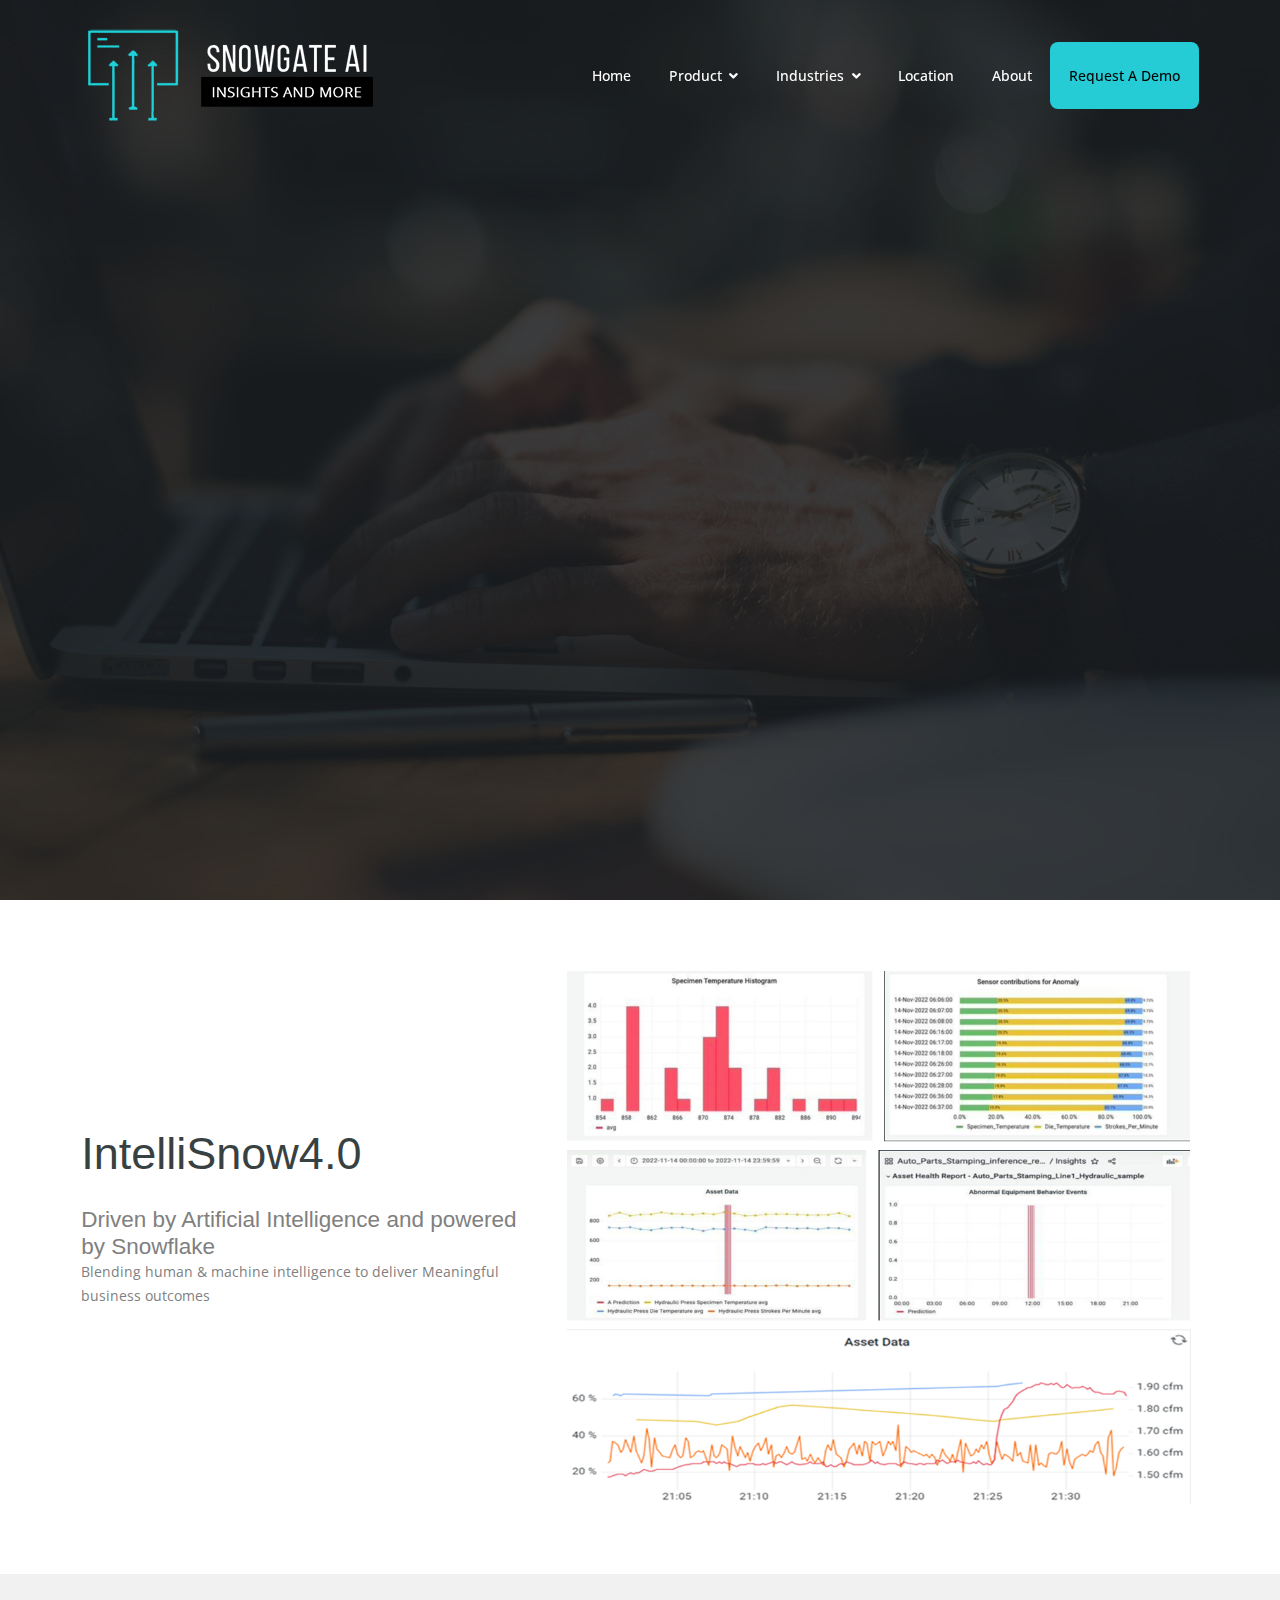
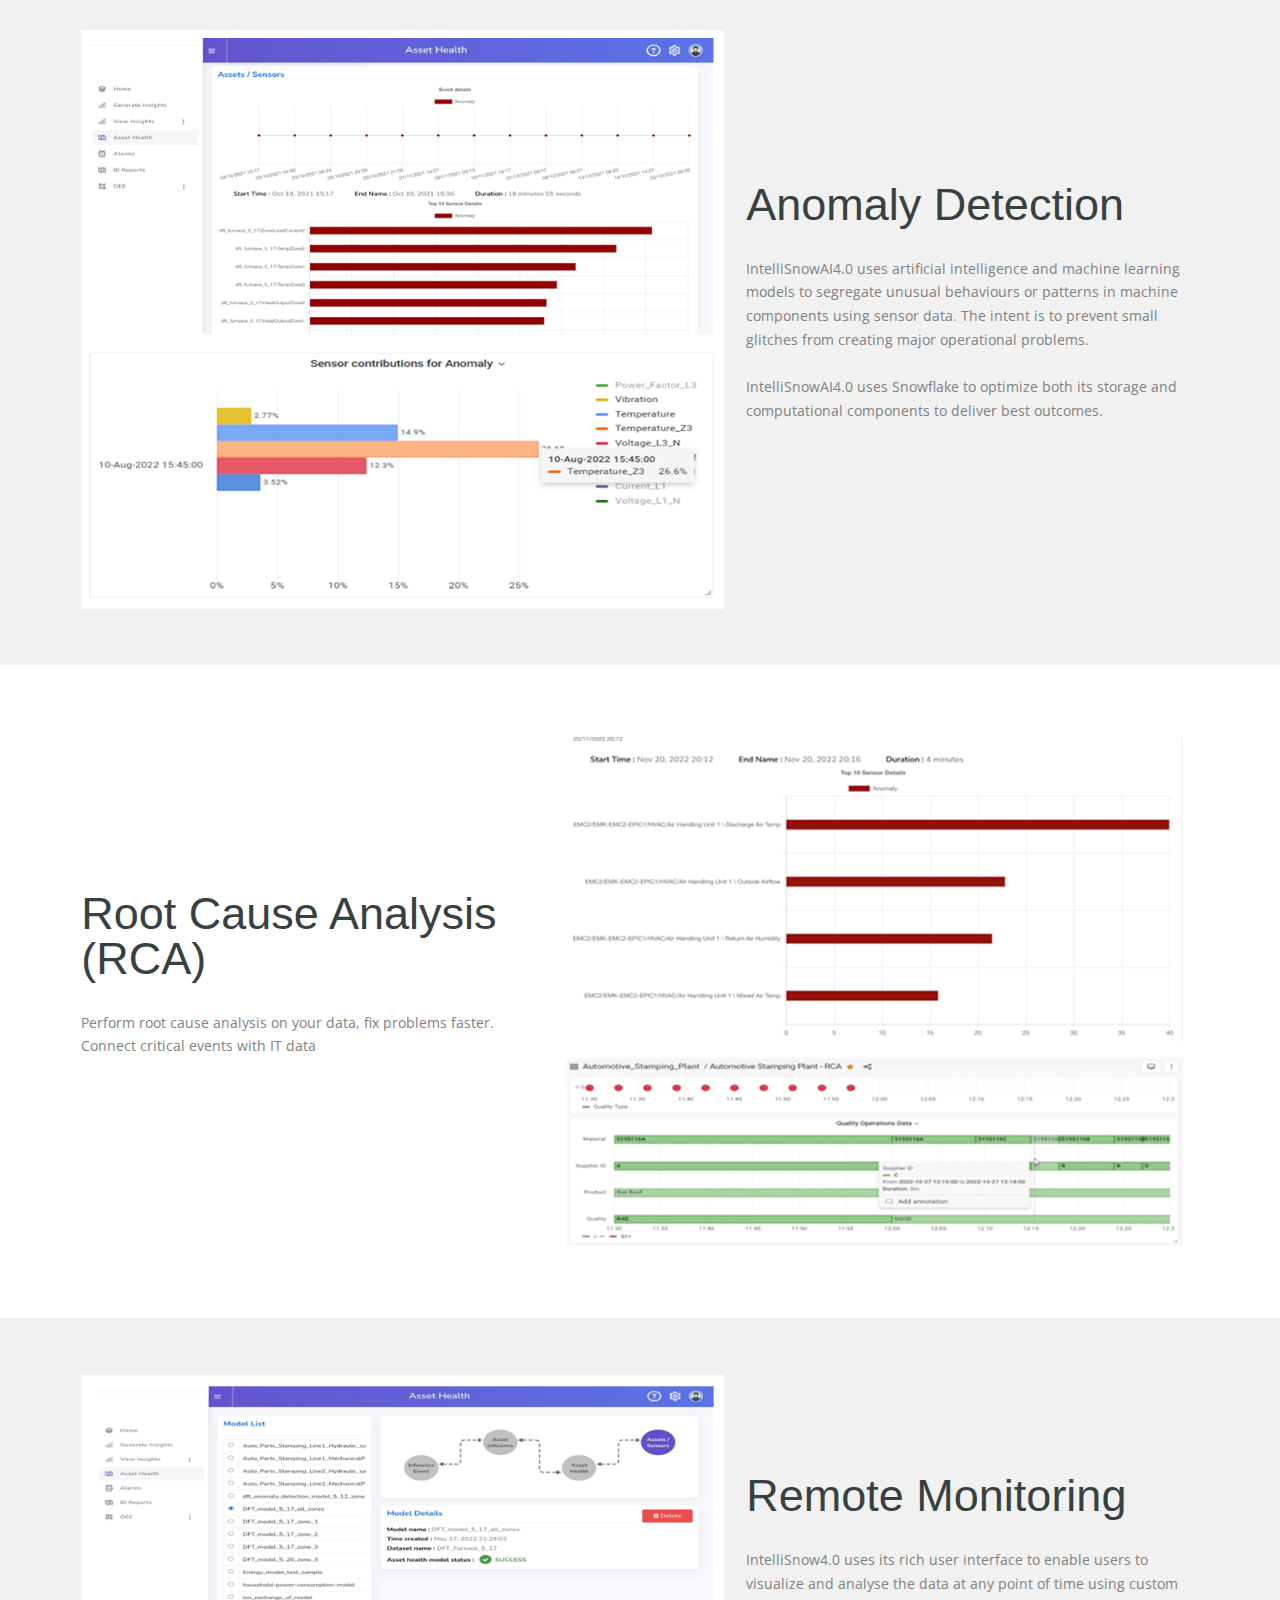
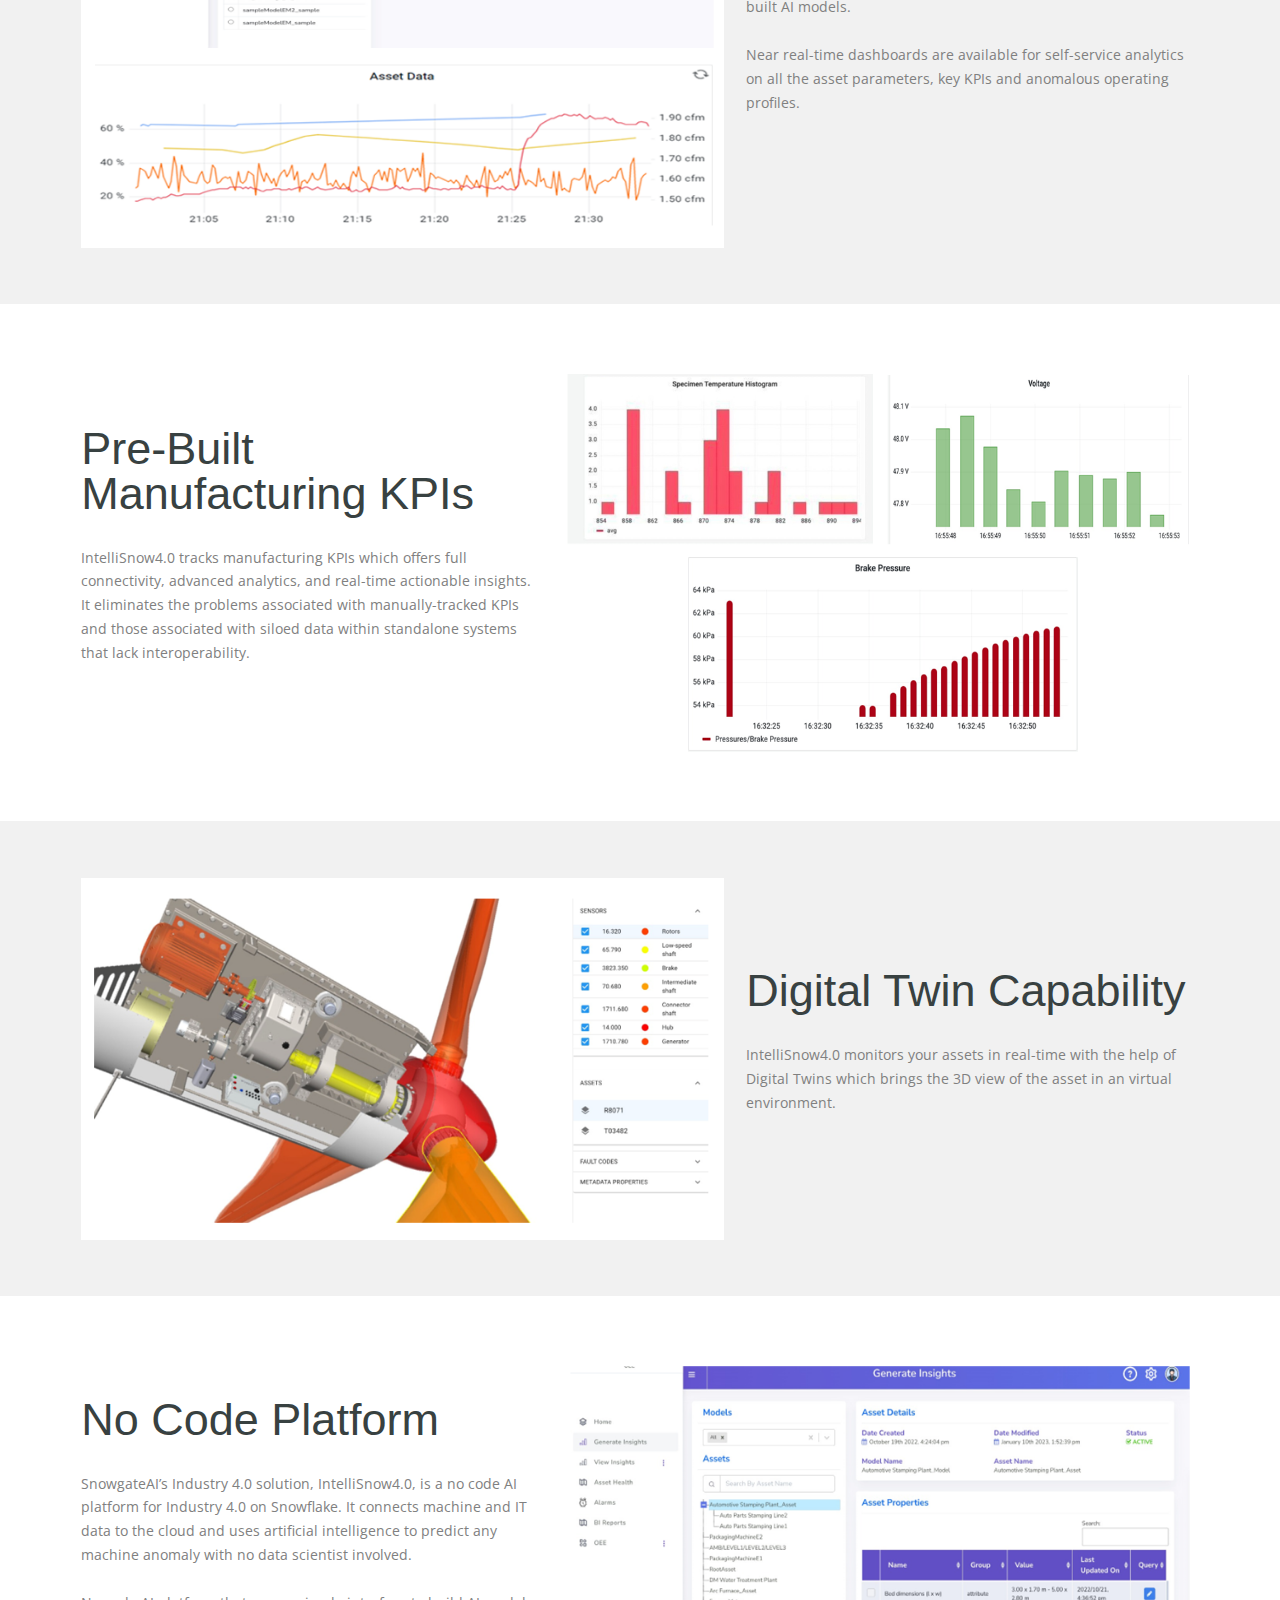
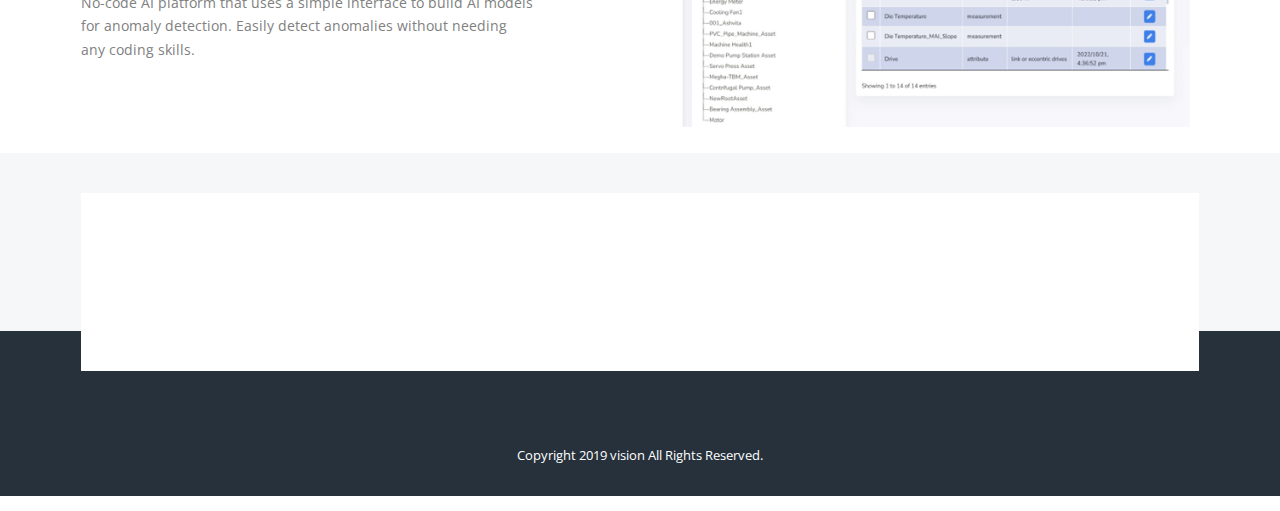
==== commit 2bd5405c: "Update index.html" ====
--- a/index.html
+++ b/index.html
@@ -52,13 +52,8 @@
                             <a class="dropdown-item" href="health.html">Health Care</a>
                         </div>
                     </li>
-					<li class="nav-item dropdown position-relative">
-                        <a class="nav-link dropdown-toggle" href="javascript:void(0)" data-bs-toggle="dropdown" aria-haspopup="true" aria-expanded="false"> Location </a>
-                        <div class="dropdown-menu">
-                            <a class="dropdown-item" href="contact-india.html">India</a>
-                            <a class="dropdown-item" href="contact-usa.html">USA</a>
-                            <a class="dropdown-item" href="#">Germany </a>
-                        </div>
+					 <li class="nav-item">
+                        <a class="nav-link" href="contact.html">Location</a>
                     </li>
                     <li class="nav-item">
                         <a class="nav-link" href="about.html">About</a>
@@ -370,4 +365,4 @@
 <!--custom functions and script-->
 <script src="js/functions.js"></script>
 </body>
-</html>+</html>
--- a/css/style.css
+++ b/css/style.css
@@ -2795,25 +2795,6 @@
     color: #24cdd5;
 }
 
-.white .numbered .tp-bullet .tp-count,
-.white .numbered .tp-count:before,
-.white .numbered .tp-bullet.selected .tp-count {
-    color: #fff;
-}
-
-.white .numbered .tp-count:before {
-    background: #fff;
-}
-
-.numbered .tp-bullet.selected .tp-count:before {
-    transform: scaleX(1);
-    visibility: visible;
-    opacity: 1;
-    -webkit-transition: all 500ms ease;
-    -moz-transition: all 500ms ease;
-    -o-transition: all 500ms ease;
-    transition: all 500ms ease;
-}
 
 .animate-out {
     -webkit-animation-delay: 0ms;
@@ -6485,6 +6466,7 @@
     }
     .bottom35 {
         margin-bottom: 40px;
+        text-align: justify;
     }
 }
 @media (min-width: 1400px){
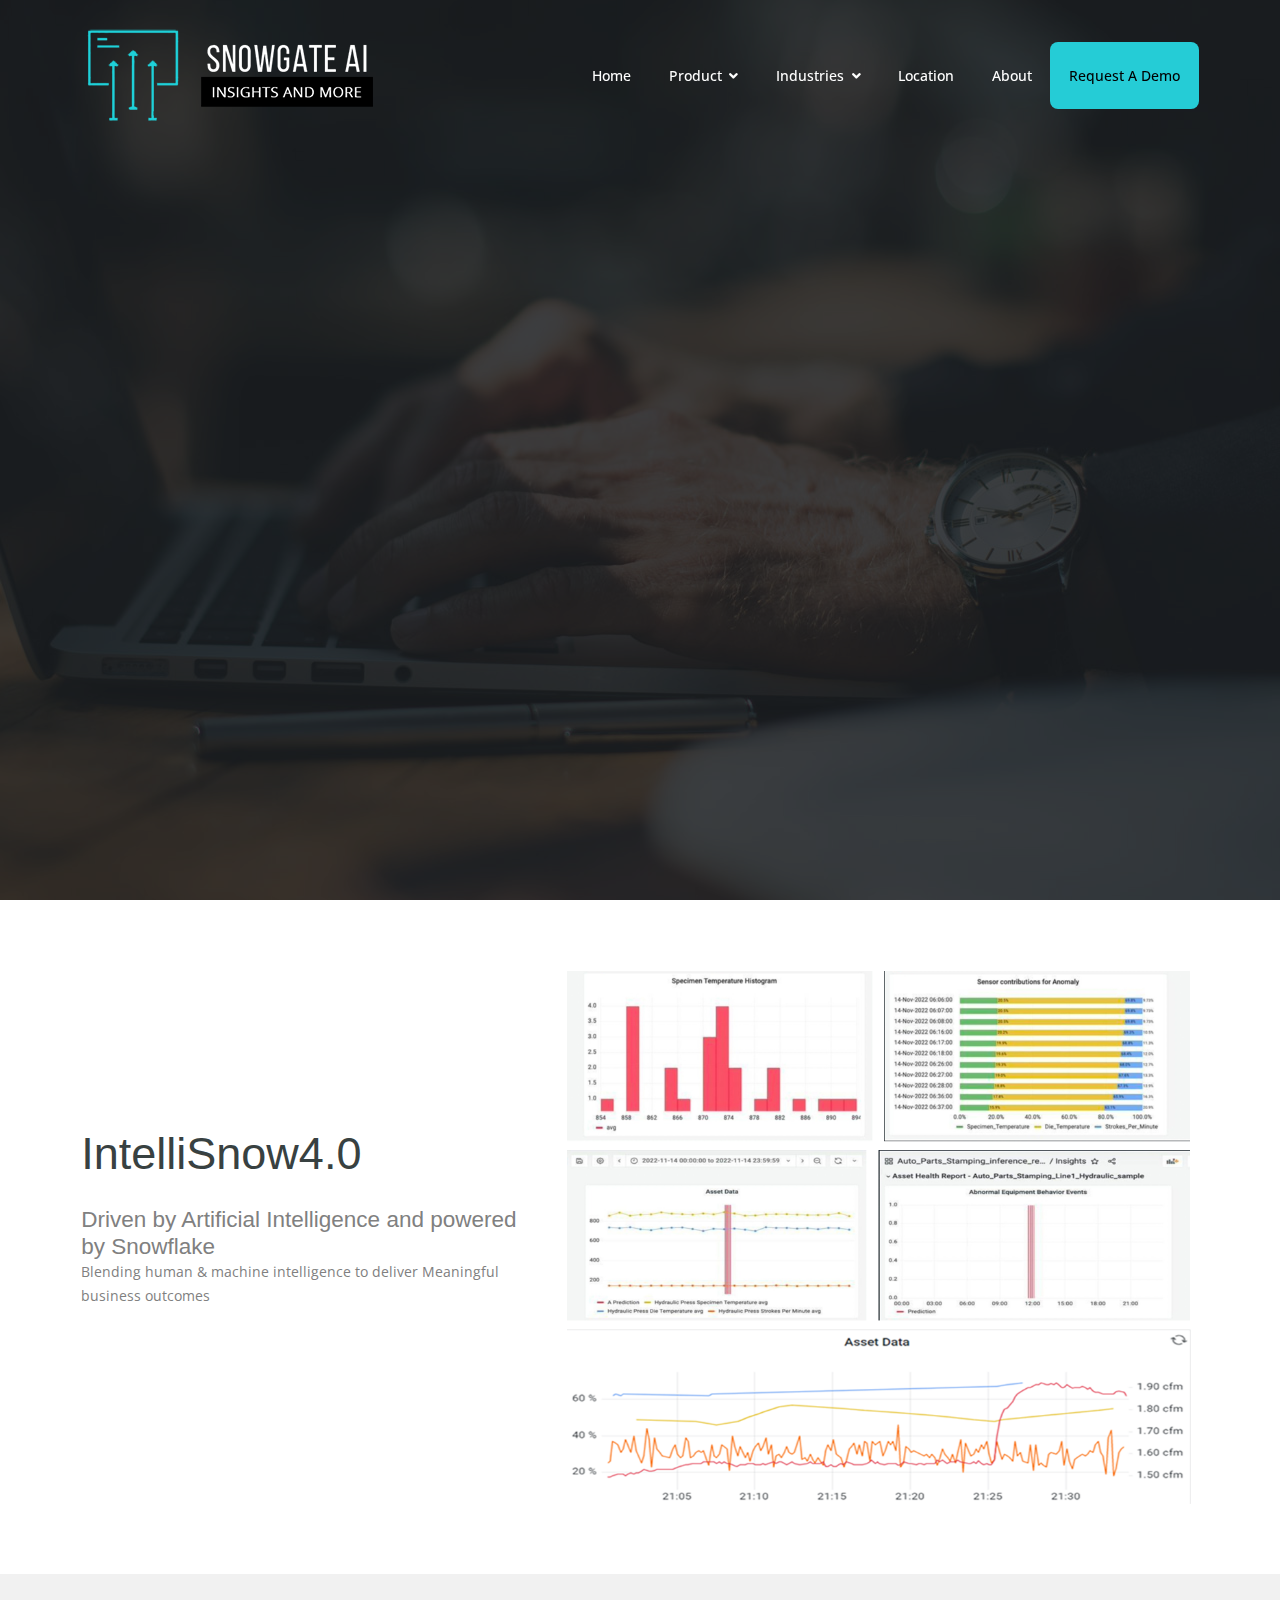
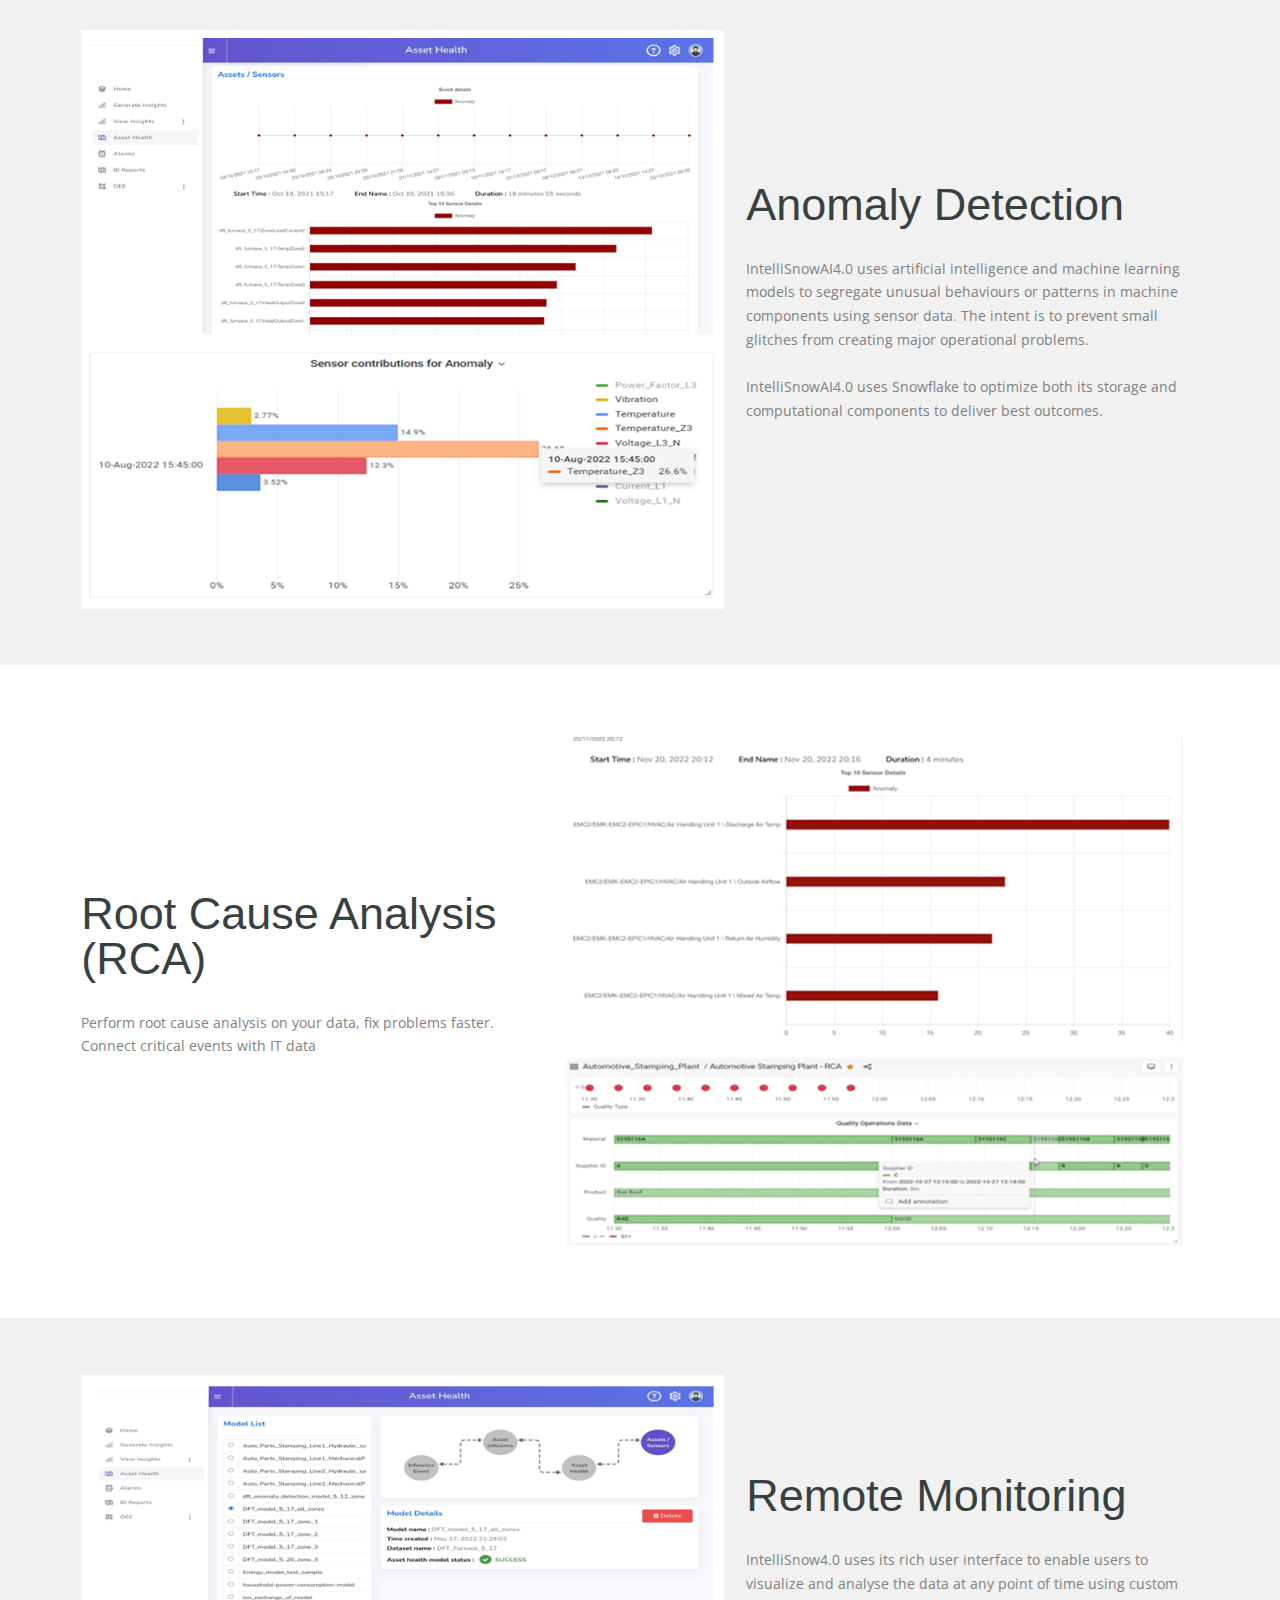
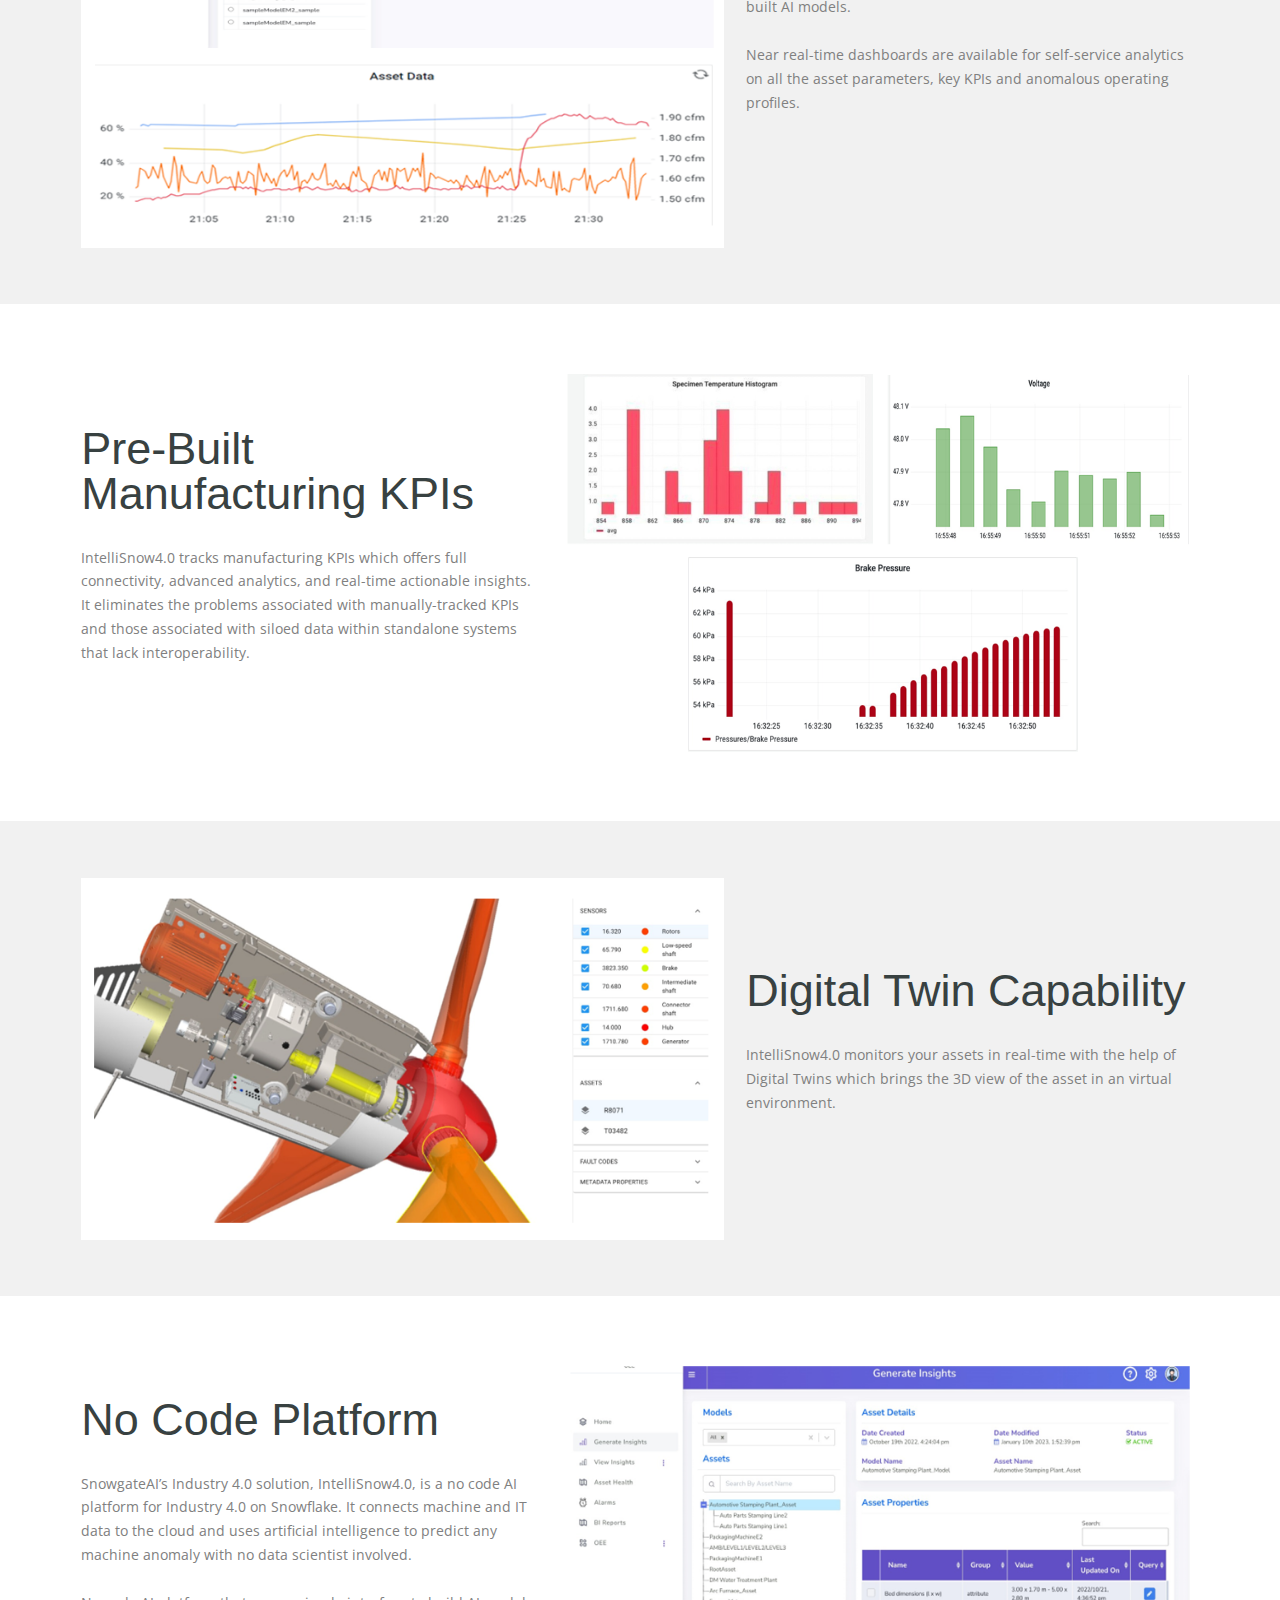
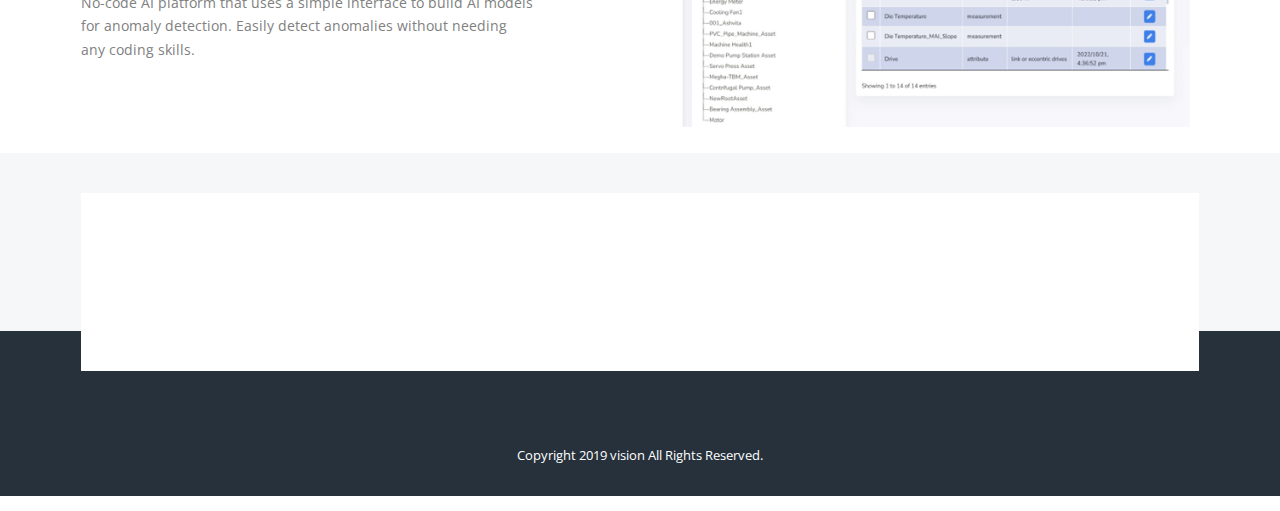
==== commit 84c32a8d: "Add files via upload" ====
--- a/index.html
+++ b/index.html
@@ -365,4 +365,4 @@
 <!--custom functions and script-->
 <script src="js/functions.js"></script>
 </body>
-</html>
+</html>